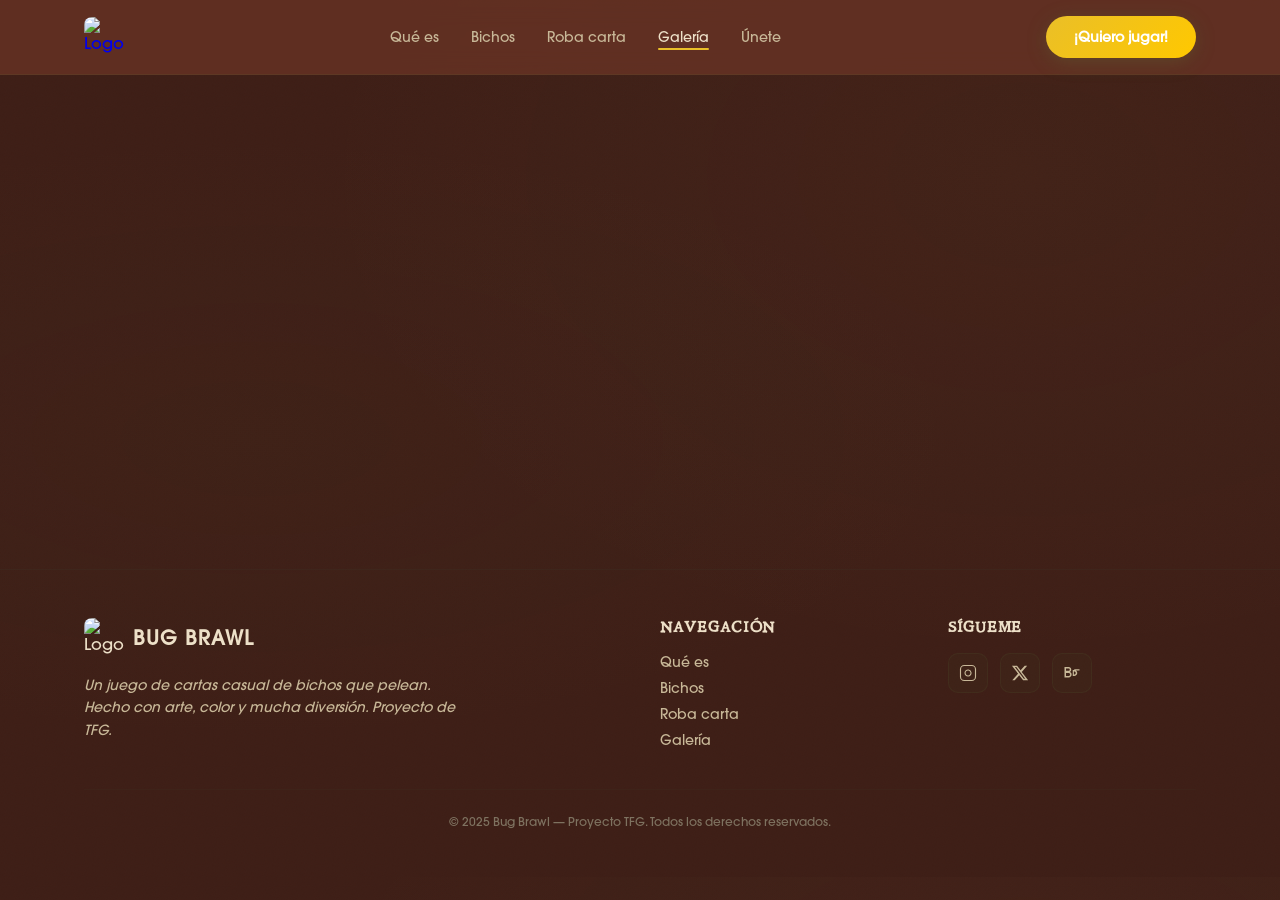
==== galeria.html @ e09ef507 "firstcomit" ====
<!DOCTYPE html>
<html lang="es">
<head>
    <meta charset="UTF-8">
    <meta name="viewport" content="width=device-width, initial-scale=1.0">
    <title>Bug Brawl — Galería</title>

    <!-- Lucide Icons -->
    <script src="https://unpkg.com/lucide@latest"></script>

    <!-- CSS -->
    <link rel="stylesheet" type="text/css" href="styles.css">
</head>
<body>

    <!-- Hojas flotantes -->
    <div id="floating-leaves" aria-hidden="true"></div>

    <!-- ===================== NAVBAR ===================== -->
    <nav id="navbar" class="scrolled">
        <div class="nav-container">
            <a href="index.html#hero" class="logo-link">
                <img src="imagenes/logo2.png" class="logo-img" alt="Logo Bug Brawl">
            </a>
            <div class="nav-links">
                <a href="index.html#about" class="nav-link">Qué es</a>
                <a href="index.html#characters" class="nav-link">Bichos</a>
                <a href="index.html#draw" class="nav-link">Roba carta</a>
                <a href="galeria.html" class="nav-link active">Galería</a>
                <a href="index.html#cta" class="nav-link">Únete</a>
            </div>
            <a href="index.html#cta" class="btn-primary nav-cta">¡Quiero jugar!</a>
            <button id="menu-toggle" class="menu-toggle" aria-label="Abrir menú">
                <i data-lucide="menu" class="icon"></i>
            </button>
        </div>
    </nav>

    <!-- Menú mobile -->
    <div id="mobile-menu" class="mobile-menu">
        <button id="menu-close" class="menu-close" aria-label="Cerrar menú">
            <i data-lucide="x" class="icon-lg"></i>
        </button>
        <div class="mobile-menu-links">
            <a href="index.html#about" class="mobile-link">Qué es</a>
            <a href="index.html#characters" class="mobile-link">Bichos</a>
            <a href="index.html#draw" class="mobile-link">Roba carta</a>
            <a href="galeria.html" class="mobile-link">Galería</a>
            <a href="index.html#cta" class="mobile-link">Únete</a>
            <a href="index.html#cta" class="btn-primary mobile-cta">¡Quiero jugar!</a>
        </div>
    </div>

    <!-- ===================== GALERÍA ===================== -->
    <section id="gallery" class="section pt-32">
        <div class="container">
            <div class="section-header animate-on-scroll">
                <span class="badge">Galería</span>
                <h2 class="section-title">
                    El <span class="text-gold">Arte</span> lo es todo
                </h2>
                <div class="section-divider section-divider-center"></div>
                <p class="section-subtitle">
                    Cada ilustración está creada con mimo para transmitir la personalidad de cada bicho.
                </p>
            </div>
            <div class="gallery-grid animate-on-scroll">
                <div class="gallery-item">
                    <img src="imagenes/arte_hormiga.png" alt="Hormiga Bug Brawl">
                </div>
                <div class="gallery-item">
                    <img src="imagenes/arte_mariposa.png" alt="Mariposa Bug Brawl">
                </div>
                <div class="gallery-item">
                    <img src="imagenes/arte_escarabajo.png" alt="Escarabajo Bug Brawl">
                </div>
            </div>
        </div>
    </section>

    <!-- ===================== FOOTER ===================== -->
    <footer class="footer">
        <div class="container">
            <div class="footer-grid">
                <div class="footer-col-2">
                    <div class="logo-footer">
                        <img src="imagenes/logo2.png" class="logo-img" alt="Logo Bug Brawl">
                        <span class="footer-logo-text">Bug Brawl</span>
                    </div>
                    <p class="footer-desc">
                        Un juego de cartas casual de bichos que pelean. Hecho con arte, color y mucha diversión. Proyecto de TFG.
                    </p>
                </div>
                <div>
                    <h4 class="footer-title">Navegación</h4>
                    <ul class="footer-list">
                        <li><a href="index.html#about" class="footer-link">Qué es</a></li>
                        <li><a href="index.html#characters" class="footer-link">Bichos</a></li>
                        <li><a href="index.html#draw" class="footer-link">Roba carta</a></li>
                        <li><a href="galeria.html" class="footer-link">Galería</a></li>
                    </ul>
                </div>
                <div>
                    <h4 class="footer-title">Sígueme</h4>
                    <div class="social-icons">
                        <a href="#" class="social-icon" aria-label="Instagram">
                            <svg xmlns="http://www.w3.org/2000/svg" width="18" height="18" viewBox="0 0 24 24" fill="none" stroke="currentColor" stroke-width="1.5"><rect width="20" height="20" x="2" y="2" rx="5" ry="5"/><path d="M16 11.37A4 4 0 1 1 12.63 8 4 4 0 0 1 16 11.37z"/><line x1="17.5" x2="17.51" y1="6.5" y2="6.5"/></svg>
                        </a>
                        <a href="#" class="social-icon" aria-label="Twitter/X">
                            <svg xmlns="http://www.w3.org/2000/svg" width="18" height="18" viewBox="0 0 24 24" fill="currentColor"><path d="M18.244 2.25h3.308l-7.227 8.26 8.502 11.24H16.17l-5.214-6.817L4.99 21.75H1.68l7.73-8.835L1.254 2.25H8.08l4.713 6.231zm-1.161 17.52h1.833L7.084 4.126H5.117z"/></svg>
                        </a>
                        <a href="#" class="social-icon" aria-label="Behance">
                            <svg xmlns="http://www.w3.org/2000/svg" width="18" height="18" viewBox="0 0 24 24" fill="currentColor"><path d="M7.5 11c1.93 0 3.5-1.57 3.5-3.5S9.43 4 7.5 4H2v14h5.5c2.21 0 4-1.79 4-4s-1.79-4-4-4zm0-5c.83 0 1.5.67 1.5 1.5S8.33 9 7.5 9H4V6h3.5zm0 10H4v-4h3.5c1.1 0 2 .9 2 2s-.9 2-2 2zM22 8.5h-7V7h7v1.5zM19 12c0 2.21-1.79 4-4 4h-2v-8h2c2.21 0 4 1.79 4 4zm-2 0c0-1.1-.9-2-2-2h-.5v4h.5c1.1 0 2-.9 2-2z"/></svg>
                        </a>
                    </div>
                </div>
            </div>
            <div class="footer-bottom">
                <p class="footer-copyright">&copy; 2025 Bug Brawl — Proyecto TFG. Todos los derechos reservados.</p>
            </div>
        </div>
    </footer>

    <script src="script.js"></script>
</body>
</html>
---- styles.css ----
/* ==========================================
   BUG BRAWL — ESTILOS BOSQUE
   ========================================== */

/* Fuentes Locales */
@font-face {
    font-family: 'Leander';
    src: url('fuentes/Leander.ttf') format('truetype');
    font-weight: normal;
    font-style: normal;
}

@font-face {
    font-family: 'ITC Avant Garde';
    src: url('fuentes/ITC\ Avant\ Garde\ Gothic\ Medium.otf') format('opentype');
    font-weight: normal;
    font-style: normal;
}

:root {
    --bg-primary: #3d1d15; /* Actualizado */
    --bg-bark: #231D15;
    --bg-wood: #2E2519;
    --bg-wood-light: #3D3225;
    --moss: #eabf28;
    --moss-light: #ffc800;
    --gold: #eabf28;
    --gold-light: #DABB73;
    --gold-dark: #9E8040;
    --red-warm: #C45545;
    --yellow: #D4A832;
    --cream: #EDE0C8;
    --cream-dark: #C8B898;
    --muted: #7E7260;
    --soil: #6B5B45;
}

/* ---------- Base ---------- */
* {
    box-sizing: border-box;
    margin: 0;
    padding: 0;
}

body {
    background-color: var(--bg-primary);
    background-image:
        radial-gradient(ellipse at 20% 50%, rgba(90, 124, 58, 0.03) 0%, transparent 50%),
        radial-gradient(ellipse at 80% 20%, rgba(196, 163, 90, 0.03) 0%, transparent 50%),
        url("data:image/svg+xml,%3Csvg width='60' height='60' viewBox='0 0 60 60' xmlns='http://www.w3.org/2000/svg'%3E%3Cfilter id='n'%3E%3CfeTurbulence type='fractalNoise' baseFrequency='0.9' numOctaves='4' stitchTiles='stitch'/%3E%3C/filter%3E%3Crect width='100%25' height='100%25' filter='url(%23n)' opacity='0.015'/%3E%3C/svg%3E");
    font-family: 'ITC Avant Garde', sans-serif; /* Texto general */
    color: var(--cream);
    overflow-x: hidden;
}

h1, h2, h3, h4, .section-title, .hero-title, .feature-title, .character-name {
    font-family: 'Leander', serif; /* Titulos */
}

::selection {
    background: var(--moss);
    color: var(--cream);
}

::-webkit-scrollbar { width: 8px; }
::-webkit-scrollbar-track { background: var(--bg-primary); }
::-webkit-scrollbar-thumb { background: var(--bg-wood-light); border-radius: 4px; }
::-webkit-scrollbar-thumb:hover { background: var(--soil); }

/* ---------- Layout Utilities ---------- */
.container {
    max-width: 72rem;
    margin: 0 auto;
    padding: 0 1.25rem;
    width: 100%;
}
.section {
    padding: 6rem 0;
    position: relative;
}
.section-hero {
    position: relative;
    min-height: 100vh;
    display: flex;
    align-items: center;
    padding-top: 5rem;
    padding-bottom: 4rem;
}
.relative-z-10 { position: relative; z-index: 10; }
.text-center { text-align: center; }
.mb-2 { margin-bottom: 0.5rem; }
.mb-8 { margin-bottom: 2rem; }
.pt-32 { padding-top: 8rem; }

/* ---------- Navegación ---------- */
#navbar {
    position: fixed;
    top: 0;
    left: 0;
    width: 100%;
    z-index: 50;
    transition: all 0.5s;
}
#navbar.scrolled {
    background: rgba(101, 49, 36, 0.88); /* Adaptado al nuevo fondo */
    backdrop-filter: blur(12px);
    -webkit-backdrop-filter: blur(12px);
    border-bottom: 1px solid rgba(90, 124, 58, 0.12);
}
.nav-container {
    max-width: 72rem;
    margin: 0 auto;
    padding: 1rem 1.25rem;
    display: flex;
    align-items: center;
    justify-content: space-between;
}
.logo-link { display: flex; align-items: center; gap: 0.5rem; text-decoration: none; }
.logo-img { width: 2.55rem; height: 2.5rem; border-radius: 8px; object-fit: contain; }

.nav-links { display: none; align-items: center; gap: 2rem; }
@media (min-width: 768px) { .nav-links { display: flex; } }

.nav-link {
    font-size: 14px;
    font-weight: 500;
    color: var(--cream-dark);
    transition: color 0.3s;
    position: relative;
    text-decoration: none;
}
.nav-link::after {
    content: '';
    position: absolute;
    bottom: -4px;
    left: 50%;
    width: 0;
    height: 2px;
    background: var(--moss);
    border-radius: 1px;
    transition: width 0.3s, left 0.3s;
}
.nav-link:hover, .nav-link.active { color: var(--cream); }
.nav-link:hover::after, .nav-link.active::after { width: 100%; left: 0; }

.nav-cta { display: none; font-size: 14px; }
@media (min-width: 768px) { .nav-cta { display: inline-flex; } }

.menu-toggle { display: block; padding: 0.5rem; background: none; border: none; color: var(--cream); cursor: pointer; }
@media (min-width: 768px) { .menu-toggle { display: none; } }

.mobile-menu {
    position: fixed;
    inset: 0;
    z-index: 60;
    background: rgba(101, 49, 36, 0.97);
    backdrop-filter: blur(16px);
    display: flex;
    opacity: 0;
    pointer-events: none;
    transition: opacity 0.4s ease;
}
.mobile-menu.open { opacity: 1; pointer-events: all; }
.menu-close { position: absolute; top: 1.25rem; right: 1.25rem; background: none; border: none; color: var(--cream); padding: 0.5rem; cursor: pointer; }
.mobile-menu-links { display: flex; flex-direction: column; align-items: center; justify-content: center; height: 100%; gap: 2rem; width: 100%; }
.mobile-link {
    font-family: 'ITC Avant Garde', sans-serif;
    font-size: 26px;
    font-weight: 700;
    color: var(--cream);
    text-transform: uppercase;
    letter-spacing: 3px;
    transition: color 0.3s, transform 0.3s;
    text-decoration: none;
}
.mobile-link:hover { color: var(--moss-light); transform: scale(1.05); }

/* ---------- Botones ---------- */
.btn-primary {
    display: inline-flex;
    align-items: center;
    gap: 8px;
    padding: 12px 28px;
    background: linear-gradient(135deg, var(--moss), var(--moss-light));
    color: #fff;
    font-weight: 600;
    font-size: 14px;
    border-radius: 50px;
    transition: all 0.3s;
    box-shadow: 0 4px 20px rgba(90, 124, 58, 0.3);
    text-decoration: none;
    border: none;
    cursor: pointer;
}
.btn-primary:hover {
    transform: translateY(-2px);
    box-shadow: 0 8px 28px rgba(90, 124, 58, 0.45);
}

.btn-secondary {
    display: inline-flex;
    align-items: center;
    gap: 8px;
    padding: 12px 28px;
    background: transparent;
    color: var(--cream);
    font-weight: 500;
    font-size: 14px;
    border-radius: 50px;
    border: 1px solid rgba(196, 163, 90, 0.3);
    transition: all 0.3s;
    text-decoration: none;
    cursor: pointer;
}
.btn-secondary:hover {
    border-color: var(--gold);
    background: rgba(196, 163, 90, 0.06);
    transform: translateY(-2px);
}

/* ---------- Icons ---------- */
.icon { width: 1.25rem; height: 1.25rem; }
.icon-lg { width: 1.75rem; height: 1.75rem; }

/* ---------- Badge ---------- */
.badge {
    display: inline-flex;
    align-items: center;
    gap: 6px;
    padding: 6px 16px;
    background: rgba(90, 124, 58, 0.08);
    border: 1px solid rgba(90, 124, 58, 0.2);
    border-radius: 50px;
    font-size: 12px;
    font-weight: 500;
    color: var(--moss-light);
    text-transform: uppercase;
    letter-spacing: 0.08em;
    margin-bottom: 1rem;
}

/* ---------- Section divider ---------- */
.section-divider {
    width: 50px;
    height: 2px;
    background: linear-gradient(90deg, transparent, var(--gold), transparent);
}
.section-divider-center { margin: 0 auto 1.5rem auto; }

.leaf-divider {
    display: flex;
    justify-content: center;
    padding: 12px 0;
}
.leaf-svg { width: 10rem; height: 1.25rem; }
.moss-leaf { color: var(--moss); opacity: 0.25; }
.gold-leaf { color: var(--gold); opacity: 0.20; }

/* ---------- Hero ---------- */
.hero-badge { margin-bottom: 1.5rem; }
.hero-title { margin-bottom: 0.5rem; }
.hero-title-bug {
    font-weight: 900;
    font-size: clamp(72px, 12vw, 140px);
    line-height: 0.85;
    color: var(--cream);
    display: block;
    letter-spacing: 6px;
    text-transform: uppercase;
    text-shadow: 2px 4px 12px rgba(0, 0, 0, 0.4);
}
.hero-title-brawl {
    font-weight: 800;
    font-size: clamp(56px, 10vw, 120px);
    line-height: 0.9;
    color: var(--gold);
    display: block;
    letter-spacing: 2px;
    text-transform: uppercase;
    text-shadow: 0 0 40px rgba(196, 163, 90, 0.15);
}

.hero-grid {
    display: grid;
    grid-template-columns: 1fr;
    gap: 3rem;
    align-items: center;
}
@media (min-width: 768px) { .hero-grid { grid-template-columns: repeat(2, 1fr); } }

.hero-text {
    color: var(--cream-dark);
    font-size: 1.125rem;
    line-height: 1.625;
    margin-bottom: 2.5rem;
    max-width: 32rem;
    font-style: italic;
}
@media (min-width: 768px) { .hero-text { font-size: 1.25rem; } }

.btn-group { display: flex; flex-wrap: wrap; gap: 1rem; }
.hero-image-col { display: flex; justify-content: center; }

.hero-glow {
    position: absolute;
    border-radius: 50%;
    pointer-events: none;
    filter: blur(120px);
}
.hero-glow-moss { width: 500px; height: 500px; background: rgba(90, 124, 58, 0.05); top: 15%; left: 25%; }
.hero-glow-gold { width: 400px; height: 400px; background: rgba(196, 163, 90, 0.04); top: 35%; right: 5%; }

.hero-image-wrapper { position: relative; display: inline-block; }
.hero-frame { position: absolute; inset: -8px; pointer-events: none; }
.frame-svg { position: absolute; width: 2rem; height: 2rem; color: var(--moss); opacity: 0.3; }
.top-left { top: 0; left: 0; }
.bottom-right { bottom: 0; right: 0; }

.scroll-indicator {
    position: absolute;
    bottom: 2rem;
    left: 50%;
    transform: translateX(-50%);
    display: flex;
    flex-direction: column;
    align-items: center;
    gap: 0.5rem;
    opacity: 0.4;
    animation: bounce 2s infinite;
}
.scroll-text { font-size: 0.75rem; color: var(--muted); letter-spacing: 0.1em; text-transform: uppercase; }
.scroll-icon { color: var(--muted); }
@keyframes bounce {
    0%, 100% { transform: translateX(-50%) translateY(0); }
    50% { transform: translateX(-50%) translateY(-10px); }
}

/* ---------- Section Header ---------- */
.section-header { text-align: center; margin-bottom: 4rem; }
.section-title {
    font-size: 1.875rem;
    font-weight: 700;
    margin-bottom: 1.5rem;
}
@media (min-width: 768px) { .section-title { font-size: 3rem; } }
.section-subtitle {
    color: var(--cream-dark);
    font-size: 1.125rem;
    max-width: 42rem;
    margin: 0 auto;
    line-height: 1.625;
    font-style: italic;
}
.text-gold { color: var(--gold); }
.text-red-warm { color: var(--red-warm); }
.text-moss-light { color: var(--moss-light); }

/* ---------- Grids ---------- */
.grid-3 { display: grid; grid-template-columns: 1fr; gap: 1.5rem; }
@media (min-width: 768px) { .grid-3 { grid-template-columns: repeat(3, 1fr); } }

/* ---------- Feature cards ---------- */
.feature-card {
    background: rgba(35, 29, 21, 0.6);
    border: 1px solid rgba(90, 124, 58, 0.1);
    border-radius: 16px;
    padding: 32px 28px;
    transition: all 0.4s;
    position: relative;
    overflow: hidden;
}
.feature-card:hover {
    border-color: rgba(90, 124, 58, 0.3);
    transform: translateY(-4px);
    box-shadow: 0 12px 40px rgba(0, 0, 0, 0.3), 0 0 0 1px rgba(90, 124, 58, 0.1);
}
.feature-icon {
    width: 48px; height: 48px;
    border-radius: 12px;
    display: flex; align-items: center; justify-content: center;
    margin-bottom: 20px;
}
.bg-red-light { background: rgba(181, 69, 58, 0.1); }
.bg-gold-light { background: rgba(196, 163, 90, 0.1); }
.bg-moss-light { background: rgba(90, 124, 58, 0.1); }
.text-red-warm { color: var(--red-warm); }
.text-gold { color: var(--gold); }
.text-moss-light-icon { color: var(--moss-light); }

.feature-title { font-size: 1.25rem; font-weight: 600; margin-bottom: 0.75rem; }
.feature-text { color: var(--cream-dark); font-size: 0.875rem; line-height: 1.625; }

/* ---------- Character cards ---------- */
.character-card {
    background: rgba(35, 29, 21, 0.6);
    border: 1px solid rgba(90, 124, 58, 0.1);
    border-radius: 16px;
    overflow: hidden;
    transition: all 0.4s;
}
.character-card:hover {
    border-color: rgba(196, 163, 90, 0.3);
    transform: translateY(-6px);
    box-shadow: 0 16px 48px rgba(0, 0, 0, 0.4), 0 0 0 1px rgba(196, 163, 90, 0.1);
}
.character-card-info { padding: 24px; }
.character-name { font-size: 1.25rem; font-weight: 700; margin-bottom: 0.25rem; text-transform: uppercase; letter-spacing: 0.05em; }
.character-desc { color: var(--cream-dark); font-size: 0.875rem; margin-bottom: 1rem; font-style: italic; }

/* ---------- Section backgrounds ---------- */
.section-bg-moss {
    position: absolute; inset: 0;
    background: linear-gradient(180deg, transparent 0%, rgba(90, 124, 58, 0.04) 30%, rgba(90, 124, 58, 0.06) 70%, transparent 100%);
    pointer-events: none;
}
.section-bg-wood {
    position: absolute; inset: 0;
    background: linear-gradient(180deg, transparent 0%, rgba(46, 37, 25, 0.6) 50%, transparent 100%);
    pointer-events: none;
}

/* ---------- Gallery ---------- */
.gallery-grid {
    display: grid;
    grid-template-columns: 1fr;
    gap: 1.5rem;
}
@media (min-width: 768px) { .gallery-grid { grid-template-columns: repeat(2, 1fr); } }

.gallery-item {
    width: 100%;
    border-radius: 16px;
    overflow: hidden;
}
.gallery-item img {
    width: 100%;
    height: 100%;
    object-fit: cover;
    display: block;
    transition: transform 0.4s;
}
.gallery-item:hover img { transform: scale(1.03); }

/* ---------- Draw card ---------- */
.draw-card-container { display: flex; flex-direction: column; align-items: center; }
.draw-card {
    width: 280px; height: 400px;
    perspective: 1000px;
    cursor: pointer;
}
.draw-card-inner {
    position: relative; width: 100%; height: 100%;
    transition: transform 0.8s cubic-bezier(0.4, 0, 0.2, 1);
    transform-style: preserve-3d;
}
.draw-card.flipped .draw-card-inner { transform: rotateY(180deg); }
.draw-card-front, .draw-card-back {
    position: absolute; inset: 0;
    backface-visibility: hidden;
    -webkit-backface-visibility: hidden;
    border-radius: 16px; overflow: hidden;
}
.draw-card-front {
    background: var(--bg-bark);
    border: 2px solid rgba(196, 163, 90, 0.25);
}
.draw-card-back {
    background: var(--bg-bark);
    border: 2px solid rgba(196, 163, 90, 0.25);
    transform: rotateY(180deg);
}

.draw-card-back-design {
    width: 100%; height: 100%;
    display: flex; flex-direction: column;
    align-items: center; justify-content: center;
    gap: 6px; position: relative;
    background: radial-gradient(circle at 50% 50%, rgba(196, 163, 90, 0.05) 0%, transparent 70%), var(--bg-bark);
}
.back-bg-svg { position: absolute; inset: 0; width: 100%; height: 100%; opacity: 0.06; color: var(--gold); }
.back-text-top { font-weight: 700; color: var(--gold); font-size: 1.5rem; letter-spacing: 0.2em; text-transform: uppercase; position: relative; z-index: 10; }
.back-text-bottom { font-weight: 800; color: var(--gold-light); font-size: 1.875rem; letter-spacing: 0.15em; text-transform: uppercase; position: relative; z-index: 10; }
.draw-card-back-border {
    position: absolute; inset: 10px;
    border: 1px solid rgba(196, 163, 90, 0.12);
    border-radius: 10px; pointer-events: none;
}
.draw-card-back-icon { margin: 6px 0; position: relative; z-index: 10; }
.icon-gold-opacity { color: rgba(196, 163, 90, 0.3); }

/* Imagen de la carta (reverso) */
.draw-card-image {
    width: 100%;
    height: 100%;
    object-fit: cover;
}

.draw-card:not(.flipped):hover { filter: drop-shadow(0 0 16px rgba(90, 124, 58, 0.15)); }
.draw-btn { margin-top: 2.5rem; font-size: 1rem; }
.draw-hint { color: var(--cream-dark); font-size: 0.875rem; margin-top: 0.75rem; opacity: 0; transition: opacity 0.5s; font-style: italic; }

/* ---------- Stats ---------- */
.stats-grid {
    display: grid;
    grid-template-columns: repeat(2, 1fr);
    gap: 2rem;
    text-align: center;
}
@media (min-width: 768px) { .stats-grid { grid-template-columns: repeat(4, 1fr); } }
.stat-number { font-size: 3rem; font-weight: 700; line-height: 1; display: inline-block; }
.stat-plus { font-size: 1.5rem; font-weight: 700; }
.stat-label { color: var(--cream-dark); font-size: 0.875rem; margin-top: 0.5rem; font-style: italic; }
.stat-infinity { color: var(--cream); font-size: 3rem; font-weight: 700; display: block; }
@media (max-width: 767px) { .stat-number, .stat-infinity { font-size: 2.25rem; } }

/* ---------- CTA ---------- */
.cta-glow {
    position: absolute;
    width: 500px; height: 300px;
    background: radial-gradient(ellipse, rgba(90, 124, 58, 0.05) 0%, transparent 70%);
    top: 50%; left: 50%;
    transform: translate(-50%, -50%);
    pointer-events: none;
}
.cta-content { max-width: 48rem; margin: 0 auto; padding: 0 1.25rem; text-align: center; }
.cta-text { color: var(--cream-dark); font-size: 1.125rem; margin-bottom: 2.5rem; max-width: 36rem; margin-left: auto; margin-right: auto; font-style: italic; }

.email-form {
    display: flex;
    flex-direction: column;
    gap: 0.75rem;
    max-width: 28rem;
    margin: 0 auto 1.5rem auto;
}
@media (min-width: 640px) { .email-form { flex-direction: row; } }

.email-input {
    padding: 12px 20px;
    background: var(--bg-bark);
    border: 1px solid rgba(196, 163, 90, 0.2);
    border-radius: 50px;
    color: var(--cream);
    font-size: 14px;
    outline: none;
    transition: border-color 0.3s, box-shadow 0.3s;
    font-family: 'ITC Avant Garde', sans-serif;
    flex: 1;
}
.email-input::placeholder { color: var(--muted); }
.email-input:focus { border-color: var(--moss); box-shadow: 0 0 0 3px rgba(90, 124, 58, 0.1); }
.email-btn { white-space: nowrap; }
.email-success { color: var(--moss-light); font-size: 0.875rem; opacity: 0; transition: opacity 0.5s; font-style: italic; }

/* ---------- Footer ---------- */
.footer { padding: 3rem 0; border-top: 1px solid rgba(61, 50, 37, 0.3); }
.footer-grid {
    display: grid;
    grid-template-columns: 1fr;
    gap: 2.5rem;
    margin-bottom: 2.5rem;
}
@media (min-width: 768px) { .footer-grid { grid-template-columns: repeat(4, 1fr); } }
.footer-col-2 { grid-column: span 1; }
@media (min-width: 768px) { .footer-col-2 { grid-column: span 2; } }

.logo-footer { display: flex; align-items: center; gap: 0.5rem; margin-bottom: 1rem; }
.footer-logo-text { font-weight: 800; font-size: 1.25rem; color: var(--cream); letter-spacing: 0.05em; text-transform: uppercase; }
.footer-desc { color: var(--cream-dark); font-size: 0.875rem; line-height: 1.625; max-width: 24rem; font-style: italic; }

.footer-title { font-weight: 600; color: var(--cream); margin-bottom: 1rem; font-size: 0.875rem; text-transform: uppercase; letter-spacing: 0.05em; }
.footer-list { list-style: none; display: flex; flex-direction: column; gap: 0.5rem; font-size: 0.875rem; }
.footer-link { color: var(--cream-dark); text-decoration: none; transition: color 0.3s; font-size: 0.875rem; }
.footer-link:hover { color: var(--moss-light); }

.social-icons { display: flex; gap: 0.75rem; }
.social-icon {
    width: 40px; height: 40px;
    display: flex; align-items: center; justify-content: center;
    border-radius: 10px;
    background: rgba(90, 124, 58, 0.05);
    border: 1px solid rgba(90, 124, 58, 0.1);
    color: var(--cream-dark);
    transition: all 0.3s;
    text-decoration: none;
}
.social-icon:hover {
    color: var(--moss-light);
    border-color: rgba(90, 124, 58, 0.3);
    background: rgba(90, 124, 58, 0.1);
    transform: translateY(-2px);
}

.footer-bottom { border-top: 1px solid rgba(61, 50, 37, 0.2); padding-top: 1.5rem; text-align: center; }
.footer-copyright { color: var(--muted); font-size: 0.75rem; }

/* ---------- Scroll animations ---------- */
.animate-on-scroll {
    opacity: 0;
    transform: translateY(24px);
    transition: opacity 0.8s ease-out, transform 0.8s ease-out;
}
.animate-on-scroll.visible { opacity: 1; transform: translateY(0); }
.animate-on-scroll.delay-100 { transition-delay: 0.1s; }
.animate-on-scroll.delay-200 { transition-delay: 0.2s; }
.animate-on-scroll.delay-300 { transition-delay: 0.3s; }

/* ---------- Floating leaves ---------- */
#floating-leaves {
    position: fixed;
    inset: 0;
    pointer-events: none;
    z-index: 40;
    overflow: hidden;
}
.floating-leaf {
    position: absolute;
    pointer-events: none;
    opacity: 0;
    animation: leafFall linear infinite;
}
@keyframes leafFall {
    0% { opacity: 0; transform: translateY(-20px) rotate(0deg) translateX(0); }
    10% { opacity: 0.35; }
    90% { opacity: 0.15; }
    100% { opacity: 0; transform: translateY(100vh) rotate(360deg) translateX(80px); }
}
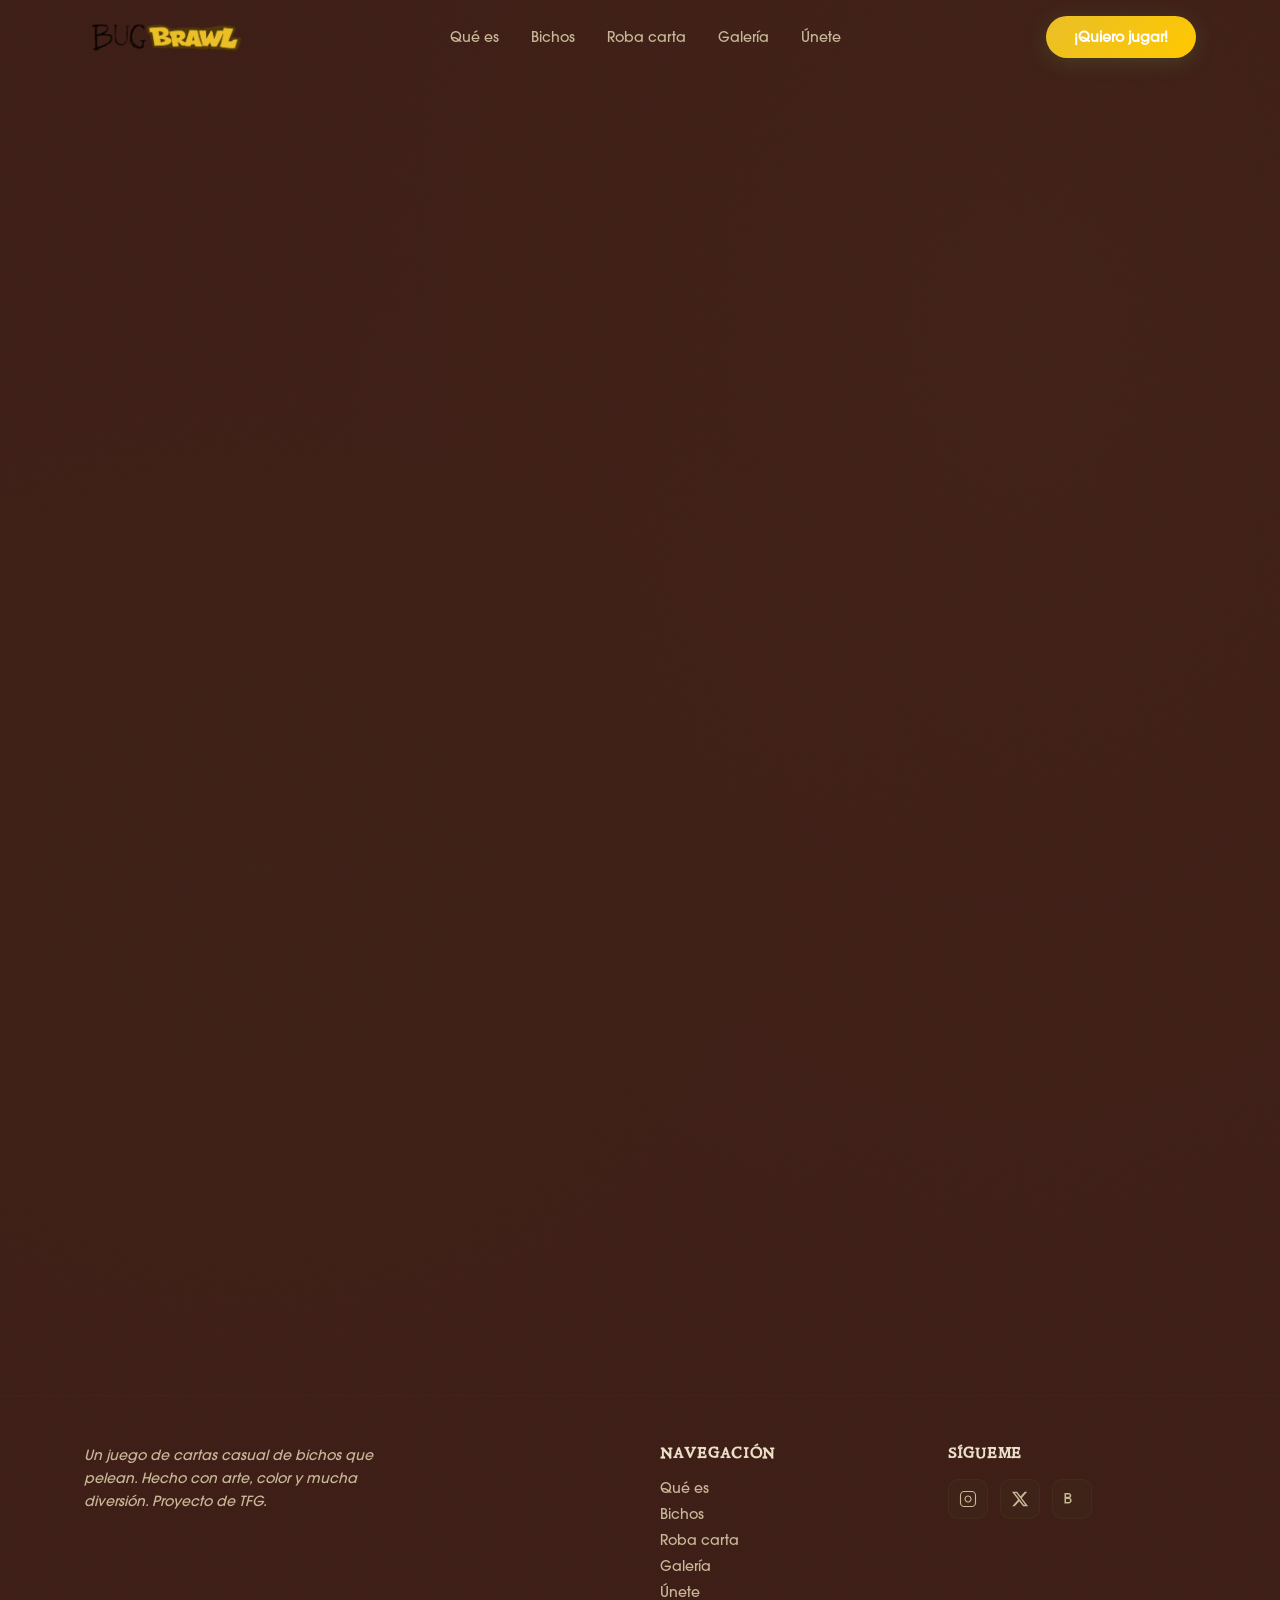
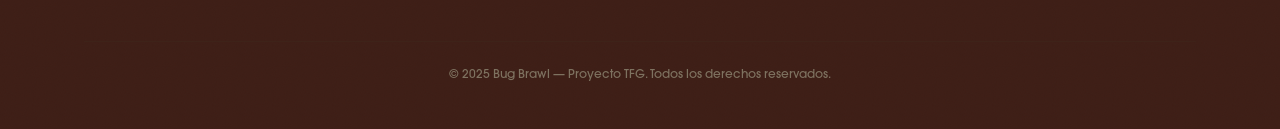
==== commit 1525a330: "cambios" ====
--- a/galeria.html
+++ b/galeria.html
@@ -1,126 +1,242 @@
 <!DOCTYPE html>
 <html lang="es">
-<head>
-    <meta charset="UTF-8">
-    <meta name="viewport" content="width=device-width, initial-scale=1.0">
-    <title>Bug Brawl — Galería</title>
-
-    <!-- Lucide Icons -->
+  <head>
+    <meta charset="UTF-8" />
+    <meta name="viewport" content="width=device-width, initial-scale=1.0" />
+    <title>Bug Brawl — El juego de cartas de bichos</title>
+    <meta
+      name="description"
+      content="Bug Brawl: un juego de cartas casual de bichos que pelean. Descubre un mundo natural lleno de color y diversión."
+    />
+
     <script src="https://unpkg.com/lucide@latest"></script>
 
-    <!-- CSS -->
-    <link rel="stylesheet" type="text/css" href="styles.css">
-</head>
-<body>
-
-    <!-- Hojas flotantes -->
+    <link rel="stylesheet" type="text/css" href="styles.css" />
+    <link
+      rel="icon"
+      type="image/png"
+      href="imagenes/logos_etc/IMG_0179 - copia.png"
+    />
+  </head>
+  <body>
     <div id="floating-leaves" aria-hidden="true"></div>
 
-    <!-- ===================== NAVBAR ===================== -->
-    <nav id="navbar" class="scrolled">
-        <div class="nav-container">
-            <a href="index.html#hero" class="logo-link">
-                <img src="imagenes/logo2.png" class="logo-img" alt="Logo Bug Brawl">
-            </a>
-            <div class="nav-links">
-                <a href="index.html#about" class="nav-link">Qué es</a>
-                <a href="index.html#characters" class="nav-link">Bichos</a>
-                <a href="index.html#draw" class="nav-link">Roba carta</a>
-                <a href="galeria.html" class="nav-link active">Galería</a>
-                <a href="index.html#cta" class="nav-link">Únete</a>
+    <nav id="navbar">
+      <div class="nav-container">
+        <a href="index.html#hero" class="logo-link">
+          <img
+            src="imagenes/logos_etc/Logo horizontal.png"
+            class="logo-img"
+            alt="Logo Bug Brawl"
+          />
+        </a>
+        <div class="nav-links">
+          <a href="index.html#about" class="nav-link">Qué es</a>
+          <a href="index.html#characters" class="nav-link">Bichos</a>
+          <a href="index.html#draw" class="nav-link">Roba carta</a>
+          <a href="galeria.html" class="nav-link">Galería</a>
+          <a href="index.html#cta" class="nav-link">Únete</a>
+        </div>
+        <a href="#cta" class="btn-primary nav-cta">¡Quiero jugar!</a>
+        <button id="menu-toggle" class="menu-toggle" aria-label="Abrir menú">
+          <i data-lucide="menu" class="icon"></i>
+        </button>
+      </div>
+    </nav>
+
+    <div id="mobile-menu" class="mobile-menu">
+      <button id="menu-close" class="menu-close" aria-label="Cerrar menú">
+        <i data-lucide="x" class="icon-lg"></i>
+      </button>
+      <div class="mobile-menu-links">
+        <a href="index.html#about" class="mobile-link">Qué es</a>
+        <a href="index.html#characters" class="mobile-link">Bichos</a>
+        <a href="index.html#draw" class="mobile-link">Roba carta</a>
+        <a href="galeria.html" class="mobile-link">Galería</a>
+        <a href="index.html#cta" class="mobile-link">Únete</a>
+        <a href="index.html#cta" class="btn-primary mobile-cta"
+          >¡Quiero jugar!</a
+        >
+      </div>
+    </div>
+
+    <section id="gallery" class="section pt-32">
+      <div class="container">
+        <div class="section-header animate-on-scroll">
+          <span class="badge">Galería</span>
+          <h2 class="section-title">
+            El <span class="text-gold">Arte</span> lo es todo
+          </h2>
+          <div class="section-divider section-divider-center"></div>
+          <p class="section-subtitle">
+            Cada ilustración está creada con mimo para transmitir la
+            personalidad de cada bicho.
+          </p>
+        </div>
+
+        <div class="gallery-grid animate-on-scroll">
+          <div class="gallery-item">
+            <img src="imagenes/artes/arte1.png" alt="Bicho Bug Brawl 1" />
+          </div>
+
+          <div class="gallery-item">
+            <img src="imagenes/artes/arte2.png" alt="Bicho Bug Brawl 2" />
+          </div>
+
+          <div class="gallery-item">
+            <img src="imagenes/artes/arte3.png" alt="Bicho Bug Brawl 3" />
+          </div>
+
+          <div class="gallery-item">
+            <img src="imagenes/artes/arte4.png" alt="Bicho Bug Brawl 4" />
+          </div>
+
+          <div class="gallery-item">
+            <img src="imagenes/artes/arte5.png" alt="Bicho Bug Brawl 5" />
+          </div>
+
+          <div class="gallery-item">
+            <img src="imagenes/artes/arte6.png" alt="Bicho Bug Brawl 6" />
+          </div>
+
+          <div class="gallery-item">
+            <img src="imagenes/artes/arte7.png" alt="Bicho Bug Brawl 7" />
+          </div>
+
+          <div class="gallery-item">
+            <img src="imagenes/artes/arte8.png" alt="Bicho Bug Brawl 8" />
+          </div>
+
+          <div class="gallery-item">
+            <img src="imagenes/artes/arte9.png" alt="Bicho Bug Brawl 9" />
+          </div>
+
+          <div class="gallery-item">
+            <img src="imagenes/artes/arte10.png" alt="Bicho Bug Brawl 10" />
+          </div>
+
+          <div class="gallery-item">
+            <img src="imagenes/artes/arte11.png" alt="Bicho Bug Brawl 11" />
+          </div>
+
+          <div class="gallery-item">
+            <img src="imagenes/artes/arte12.png" alt="Bicho Bug Brawl 12" />
+          </div>
+
+          <div class="gallery-item">
+            <img src="imagenes/artes/arte13.png" alt="Bicho Bug Brawl 13" />
+          </div>
+
+          <div class="gallery-item">
+            <img src="imagenes/artes/arte14.png" alt="Bicho Bug Brawl 14" />
+          </div>
+
+          <div class="gallery-item">
+            <img src="imagenes/artes/arte15.png" alt="Bicho Bug Brawl 15" />
+          </div>
+        </div>
+      </div>
+    </section>
+
+    <footer class="footer">
+      <div class="container">
+        <div class="footer-grid">
+          <div class="footer-col-2">
+            <p class="footer-desc">
+              Un juego de cartas casual de bichos que pelean. Hecho con arte,
+              color y mucha diversión. Proyecto de TFG.
+            </p>
+          </div>
+
+          <div>
+            <h4 class="footer-title">Navegación</h4>
+            <ul class="footer-list">
+              <li>
+                <a href="index.html#about" class="footer-link">Qué es</a>
+              </li>
+              <li>
+                <a href="index.html#characters" class="footer-link">Bichos</a>
+              </li>
+              <li>
+                <a href="index.html#draw" class="footer-link">Roba carta</a>
+              </li>
+              <li>
+                <a href="galeria.html" class="footer-link">Galería</a>
+              </li>
+              <li>
+                <a href="index.html#cta" class="footer-link">Únete</a>
+              </li>
+            </ul>
+          </div>
+
+          <div>
+            <h4 class="footer-title">Sígueme</h4>
+
+            <div class="social-icons">
+              <a href="#" class="social-icon" aria-label="Instagram">
+                <svg
+                  xmlns="http://www.w3.org/2000/svg"
+                  width="18"
+                  height="18"
+                  viewBox="0 0 24 24"
+                  fill="none"
+                  stroke="currentColor"
+                  stroke-width="1.5"
+                >
+                  <rect width="20" height="20" x="2" y="2" rx="5" ry="5" />
+                  <path d="M16 11.37A4 4 0 1 1 12.63 8 4 4 0 0 1 16 11.37z" />
+                  <line x1="17.5" x2="17.51" y1="6.5" y2="6.5" />
+                </svg>
+              </a>
+
+              <a href="#" class="social-icon" aria-label="Twitter/X">
+                <svg
+                  xmlns="http://www.w3.org/2000/svg"
+                  width="18"
+                  height="18"
+                  viewBox="0 0 24 24"
+                  fill="currentColor"
+                >
+                  <path
+                    d="M18.244 2.25h3.308l-7.227 8.26 8.502 11.24H16.17l-5.214-6.817L4.99 21.75H1.68l7.73-8.835L1.254 2.25H8.08l4.713 6.231zm-1.161 17.52h1.833L7.084 4.126H5.117z"
+                  />
+                </svg>
+              </a>
+
+              <a href="#" class="social-icon" aria-label="Behance">
+                <svg
+                  xmlns="http://www.w3.org/2000/svg"
+                  width="18"
+                  height="18"
+                  viewBox="0 0 24 24"
+                  fill="currentColor"
+                >
+                  <path
+                    d="M7.5 11c1.93 0 3.5-1.57 3.5-3.5S9.43 4 7.5 4H2v14h5.5c2.21 0 4-1.79 4-4s-1.79-4-4-4zm0-5c.83 0 1.5.67 1.5 1.5S8.33 9 7.5 9H4V6h3.5zm0 10H4v-4h3.5c1.1 0 2 .9 2 2s-.9 2-2 2z"
+                  />
+                </svg>
+              </a>
             </div>
-            <a href="index.html#cta" class="btn-primary nav-cta">¡Quiero jugar!</a>
-            <button id="menu-toggle" class="menu-toggle" aria-label="Abrir menú">
-                <i data-lucide="menu" class="icon"></i>
-            </button>
-        </div>
-    </nav>
-
-    <!-- Menú mobile -->
-    <div id="mobile-menu" class="mobile-menu">
-        <button id="menu-close" class="menu-close" aria-label="Cerrar menú">
-            <i data-lucide="x" class="icon-lg"></i>
-        </button>
-        <div class="mobile-menu-links">
-            <a href="index.html#about" class="mobile-link">Qué es</a>
-            <a href="index.html#characters" class="mobile-link">Bichos</a>
-            <a href="index.html#draw" class="mobile-link">Roba carta</a>
-            <a href="galeria.html" class="mobile-link">Galería</a>
-            <a href="index.html#cta" class="mobile-link">Únete</a>
-            <a href="index.html#cta" class="btn-primary mobile-cta">¡Quiero jugar!</a>
-        </div>
-    </div>
-
-    <!-- ===================== GALERÍA ===================== -->
-    <section id="gallery" class="section pt-32">
-        <div class="container">
-            <div class="section-header animate-on-scroll">
-                <span class="badge">Galería</span>
-                <h2 class="section-title">
-                    El <span class="text-gold">Arte</span> lo es todo
-                </h2>
-                <div class="section-divider section-divider-center"></div>
-                <p class="section-subtitle">
-                    Cada ilustración está creada con mimo para transmitir la personalidad de cada bicho.
-                </p>
-            </div>
-            <div class="gallery-grid animate-on-scroll">
-                <div class="gallery-item">
-                    <img src="imagenes/arte_hormiga.png" alt="Hormiga Bug Brawl">
-                </div>
-                <div class="gallery-item">
-                    <img src="imagenes/arte_mariposa.png" alt="Mariposa Bug Brawl">
-                </div>
-                <div class="gallery-item">
-                    <img src="imagenes/arte_escarabajo.png" alt="Escarabajo Bug Brawl">
-                </div>
-            </div>
-        </div>
-    </section>
-
-    <!-- ===================== FOOTER ===================== -->
-    <footer class="footer">
-        <div class="container">
-            <div class="footer-grid">
-                <div class="footer-col-2">
-                    <div class="logo-footer">
-                        <img src="imagenes/logo2.png" class="logo-img" alt="Logo Bug Brawl">
-                        <span class="footer-logo-text">Bug Brawl</span>
-                    </div>
-                    <p class="footer-desc">
-                        Un juego de cartas casual de bichos que pelean. Hecho con arte, color y mucha diversión. Proyecto de TFG.
-                    </p>
-                </div>
-                <div>
-                    <h4 class="footer-title">Navegación</h4>
-                    <ul class="footer-list">
-                        <li><a href="index.html#about" class="footer-link">Qué es</a></li>
-                        <li><a href="index.html#characters" class="footer-link">Bichos</a></li>
-                        <li><a href="index.html#draw" class="footer-link">Roba carta</a></li>
-                        <li><a href="galeria.html" class="footer-link">Galería</a></li>
-                    </ul>
-                </div>
-                <div>
-                    <h4 class="footer-title">Sígueme</h4>
-                    <div class="social-icons">
-                        <a href="#" class="social-icon" aria-label="Instagram">
-                            <svg xmlns="http://www.w3.org/2000/svg" width="18" height="18" viewBox="0 0 24 24" fill="none" stroke="currentColor" stroke-width="1.5"><rect width="20" height="20" x="2" y="2" rx="5" ry="5"/><path d="M16 11.37A4 4 0 1 1 12.63 8 4 4 0 0 1 16 11.37z"/><line x1="17.5" x2="17.51" y1="6.5" y2="6.5"/></svg>
-                        </a>
-                        <a href="#" class="social-icon" aria-label="Twitter/X">
-                            <svg xmlns="http://www.w3.org/2000/svg" width="18" height="18" viewBox="0 0 24 24" fill="currentColor"><path d="M18.244 2.25h3.308l-7.227 8.26 8.502 11.24H16.17l-5.214-6.817L4.99 21.75H1.68l7.73-8.835L1.254 2.25H8.08l4.713 6.231zm-1.161 17.52h1.833L7.084 4.126H5.117z"/></svg>
-                        </a>
-                        <a href="#" class="social-icon" aria-label="Behance">
-                            <svg xmlns="http://www.w3.org/2000/svg" width="18" height="18" viewBox="0 0 24 24" fill="currentColor"><path d="M7.5 11c1.93 0 3.5-1.57 3.5-3.5S9.43 4 7.5 4H2v14h5.5c2.21 0 4-1.79 4-4s-1.79-4-4-4zm0-5c.83 0 1.5.67 1.5 1.5S8.33 9 7.5 9H4V6h3.5zm0 10H4v-4h3.5c1.1 0 2 .9 2 2s-.9 2-2 2zM22 8.5h-7V7h7v1.5zM19 12c0 2.21-1.79 4-4 4h-2v-8h2c2.21 0 4 1.79 4 4zm-2 0c0-1.1-.9-2-2-2h-.5v4h.5c1.1 0 2-.9 2-2z"/></svg>
-                        </a>
-                    </div>
-                </div>
-            </div>
-            <div class="footer-bottom">
-                <p class="footer-copyright">&copy; 2025 Bug Brawl — Proyecto TFG. Todos los derechos reservados.</p>
-            </div>
-        </div>
+          </div>
+        </div>
+
+        <div id="image-modal" class="image-modal">
+          <button class="modal-close" id="modal-close">×</button>
+
+          <button class="modal-arrow modal-prev" id="modal-prev">‹</button>
+
+          <img id="modal-image" src="" alt="Imagen ampliada" />
+
+          <button class="modal-arrow modal-next" id="modal-next">›</button>
+        </div>
+
+        <div class="footer-bottom">
+          <p class="footer-copyright">
+            &copy; 2025 Bug Brawl — Proyecto TFG. Todos los derechos reservados.
+          </p>
+        </div>
+      </div>
     </footer>
-
     <script src="script.js"></script>
-</body>
-</html>+  </body>
+</html>
--- a/styles.css
+++ b/styles.css
@@ -1,626 +1,1246 @@
-/* ==========================================
-   BUG BRAWL — ESTILOS BOSQUE
-   ========================================== */
-
-/* Fuentes Locales */
 @font-face {
-    font-family: 'Leander';
-    src: url('fuentes/Leander.ttf') format('truetype');
-    font-weight: normal;
-    font-style: normal;
+  font-family: "Leander";
+  src: url("fuentes/Leander.ttf") format("truetype");
+  font-weight: normal;
+  font-style: normal;
 }
 
 @font-face {
-    font-family: 'ITC Avant Garde';
-    src: url('fuentes/ITC\ Avant\ Garde\ Gothic\ Medium.otf') format('opentype');
-    font-weight: normal;
-    font-style: normal;
+  font-family: "ITC Avant Garde";
+  src: url("fuentes/ITC\ Avant\ Garde\ Gothic\ Medium.otf") format("opentype");
+  font-weight: normal;
+  font-style: normal;
 }
 
 :root {
-    --bg-primary: #3d1d15; /* Actualizado */
-    --bg-bark: #231D15;
-    --bg-wood: #2E2519;
-    --bg-wood-light: #3D3225;
-    --moss: #eabf28;
-    --moss-light: #ffc800;
-    --gold: #eabf28;
-    --gold-light: #DABB73;
-    --gold-dark: #9E8040;
-    --red-warm: #C45545;
-    --yellow: #D4A832;
-    --cream: #EDE0C8;
-    --cream-dark: #C8B898;
-    --muted: #7E7260;
-    --soil: #6B5B45;
-}
-
-/* ---------- Base ---------- */
+  --bg-primary: #3d1d15;
+  --bg-bark: #231d15;
+  --bg-wood: #2e2519;
+  --bg-wood-light: #3d3225;
+  --moss: #eabf28;
+  --moss-light: #ffc800;
+  --icon-special: #a866db;
+  --gold: #eabf28;
+  --gold-light: #dabb73;
+  --gold-dark: #9e8040;
+  --red-warm: #c45545;
+  --yellow: #d4a832;
+  --cream: #ede0c8;
+  --cream-dark: #c8b898;
+  --muted: #7e7260;
+  --soil: #6b5b45;
+}
+
+/* Base */
 * {
-    box-sizing: border-box;
-    margin: 0;
-    padding: 0;
+  box-sizing: border-box;
+  margin: 0;
+  padding: 0;
 }
 
 body {
-    background-color: var(--bg-primary);
-    background-image:
-        radial-gradient(ellipse at 20% 50%, rgba(90, 124, 58, 0.03) 0%, transparent 50%),
-        radial-gradient(ellipse at 80% 20%, rgba(196, 163, 90, 0.03) 0%, transparent 50%),
-        url("data:image/svg+xml,%3Csvg width='60' height='60' viewBox='0 0 60 60' xmlns='http://www.w3.org/2000/svg'%3E%3Cfilter id='n'%3E%3CfeTurbulence type='fractalNoise' baseFrequency='0.9' numOctaves='4' stitchTiles='stitch'/%3E%3C/filter%3E%3Crect width='100%25' height='100%25' filter='url(%23n)' opacity='0.015'/%3E%3C/svg%3E");
-    font-family: 'ITC Avant Garde', sans-serif; /* Texto general */
-    color: var(--cream);
-    overflow-x: hidden;
-}
-
-h1, h2, h3, h4, .section-title, .hero-title, .feature-title, .character-name {
-    font-family: 'Leander', serif; /* Titulos */
+  background-color: var(--bg-primary);
+  background-image: radial-gradient(
+      ellipse at 20% 50%,
+      rgba(90, 124, 58, 0.03) 0%,
+      transparent 50%
+    ),
+    radial-gradient(
+      ellipse at 80% 20%,
+      rgba(196, 163, 90, 0.03) 0%,
+      transparent 50%
+    ),
+    url("data:image/svg+xml,%3Csvg width='60' height='60' viewBox='0 0 60 60' xmlns='http://www.w3.org/2000/svg'%3E%3Cfilter id='n'%3E%3CfeTurbulence type='fractalNoise' baseFrequency='0.9' numOctaves='4' stitchTiles='stitch'/%3E%3C/filter%3E%3Crect width='100%25' height='100%25' filter='url(%23n)' opacity='0.015'/%3E%3C/svg%3E");
+  font-family: "ITC Avant Garde", sans-serif;
+  color: var(--cream);
+  overflow-x: hidden;
+}
+
+h1,
+h2,
+h3,
+h4,
+.section-title,
+.hero-title,
+.feature-title,
+.character-name {
+  font-family: "Leander", serif;
 }
 
 ::selection {
-    background: var(--moss);
-    color: var(--cream);
-}
-
-::-webkit-scrollbar { width: 8px; }
-::-webkit-scrollbar-track { background: var(--bg-primary); }
-::-webkit-scrollbar-thumb { background: var(--bg-wood-light); border-radius: 4px; }
-::-webkit-scrollbar-thumb:hover { background: var(--soil); }
-
-/* ---------- Layout Utilities ---------- */
+  background: var(--moss);
+  color: var(--cream);
+}
+
+::-webkit-scrollbar {
+  width: 8px;
+}
+::-webkit-scrollbar-track {
+  background: var(--bg-primary);
+}
+::-webkit-scrollbar-thumb {
+  background: var(--bg-wood-light);
+  border-radius: 4px;
+}
+::-webkit-scrollbar-thumb:hover {
+  background: var(--soil);
+}
+
+/*  Layout Utilities  */
 .container {
-    max-width: 72rem;
-    margin: 0 auto;
-    padding: 0 1.25rem;
-    width: 100%;
+  max-width: 72rem;
+  margin: 0 auto;
+  padding: 0 1.25rem;
+  width: 100%;
 }
 .section {
-    padding: 6rem 0;
-    position: relative;
+  padding: 6rem 0;
+  position: relative;
 }
 .section-hero {
-    position: relative;
-    min-height: 100vh;
+  position: relative;
+  min-height: 100vh;
+  display: flex;
+  align-items: center;
+  padding-top: 5rem;
+  padding-bottom: 4rem;
+}
+.relative-z-10 {
+  position: relative;
+  z-index: 10;
+}
+.text-center {
+  text-align: center;
+}
+.mb-2 {
+  margin-bottom: 0.5rem;
+}
+.mb-8 {
+  margin-bottom: 2rem;
+}
+.pt-32 {
+  padding-top: 8rem;
+}
+
+/*  Navegación  */
+#navbar {
+  position: fixed;
+  top: 0;
+  left: 0;
+  width: 100%;
+  z-index: 50;
+  transition: all 0.5s;
+}
+#navbar.scrolled {
+  background: rgba(101, 49, 36, 0.88);
+  backdrop-filter: blur(12px);
+  -webkit-backdrop-filter: blur(12px);
+  border-bottom: 1px solid rgba(90, 124, 58, 0.12);
+}
+.nav-container {
+  max-width: 72rem;
+  margin: 0 auto;
+  padding: 1rem 1.25rem;
+  display: flex;
+  align-items: center;
+  justify-content: space-between;
+}
+.logo-link {
+  display: flex;
+  align-items: center;
+  gap: 0.5rem;
+  text-decoration: none;
+}
+.logo-img {
+  width: 10rem;
+  height: auto;
+  object-fit: contain;
+}
+
+.nav-links {
+  display: none;
+  align-items: center;
+  gap: 2rem;
+}
+@media (min-width: 768px) {
+  .nav-links {
     display: flex;
-    align-items: center;
-    padding-top: 5rem;
-    padding-bottom: 4rem;
-}
-.relative-z-10 { position: relative; z-index: 10; }
-.text-center { text-align: center; }
-.mb-2 { margin-bottom: 0.5rem; }
-.mb-8 { margin-bottom: 2rem; }
-.pt-32 { padding-top: 8rem; }
-
-/* ---------- Navegación ---------- */
-#navbar {
-    position: fixed;
-    top: 0;
-    left: 0;
-    width: 100%;
-    z-index: 50;
-    transition: all 0.5s;
-}
-#navbar.scrolled {
-    background: rgba(101, 49, 36, 0.88); /* Adaptado al nuevo fondo */
-    backdrop-filter: blur(12px);
-    -webkit-backdrop-filter: blur(12px);
-    border-bottom: 1px solid rgba(90, 124, 58, 0.12);
-}
-.nav-container {
-    max-width: 72rem;
-    margin: 0 auto;
-    padding: 1rem 1.25rem;
-    display: flex;
-    align-items: center;
-    justify-content: space-between;
-}
-.logo-link { display: flex; align-items: center; gap: 0.5rem; text-decoration: none; }
-.logo-img { width: 2.55rem; height: 2.5rem; border-radius: 8px; object-fit: contain; }
-
-.nav-links { display: none; align-items: center; gap: 2rem; }
-@media (min-width: 768px) { .nav-links { display: flex; } }
+  }
+}
 
 .nav-link {
-    font-size: 14px;
-    font-weight: 500;
-    color: var(--cream-dark);
-    transition: color 0.3s;
-    position: relative;
-    text-decoration: none;
+  font-size: 14px;
+  font-weight: 500;
+  color: var(--cream-dark);
+  transition: color 0.3s;
+  position: relative;
+  text-decoration: none;
 }
 .nav-link::after {
-    content: '';
-    position: absolute;
-    bottom: -4px;
-    left: 50%;
-    width: 0;
-    height: 2px;
-    background: var(--moss);
-    border-radius: 1px;
-    transition: width 0.3s, left 0.3s;
-}
-.nav-link:hover, .nav-link.active { color: var(--cream); }
-.nav-link:hover::after, .nav-link.active::after { width: 100%; left: 0; }
-
-.nav-cta { display: none; font-size: 14px; }
-@media (min-width: 768px) { .nav-cta { display: inline-flex; } }
-
-.menu-toggle { display: block; padding: 0.5rem; background: none; border: none; color: var(--cream); cursor: pointer; }
-@media (min-width: 768px) { .menu-toggle { display: none; } }
+  content: "";
+  position: absolute;
+  bottom: -4px;
+  left: 50%;
+  width: 0;
+  height: 2px;
+  background: var(--moss);
+  border-radius: 1px;
+  transition: width 0.3s, left 0.3s;
+}
+.nav-link:hover,
+.nav-link.active {
+  color: var(--cream);
+}
+.nav-link:hover::after,
+.nav-link.active::after {
+  width: 100%;
+  left: 0;
+}
+
+.nav-cta {
+  display: none;
+  font-size: 14px;
+}
+@media (min-width: 768px) {
+  .nav-cta {
+    display: inline-flex;
+  }
+}
+
+.menu-toggle {
+  display: block;
+  padding: 0.5rem;
+  background: none;
+  border: none;
+  color: var(--cream);
+  cursor: pointer;
+}
+@media (min-width: 768px) {
+  .menu-toggle {
+    display: none;
+  }
+}
 
 .mobile-menu {
-    position: fixed;
-    inset: 0;
-    z-index: 60;
-    background: rgba(101, 49, 36, 0.97);
-    backdrop-filter: blur(16px);
-    display: flex;
-    opacity: 0;
-    pointer-events: none;
-    transition: opacity 0.4s ease;
-}
-.mobile-menu.open { opacity: 1; pointer-events: all; }
-.menu-close { position: absolute; top: 1.25rem; right: 1.25rem; background: none; border: none; color: var(--cream); padding: 0.5rem; cursor: pointer; }
-.mobile-menu-links { display: flex; flex-direction: column; align-items: center; justify-content: center; height: 100%; gap: 2rem; width: 100%; }
+  position: fixed;
+  inset: 0;
+  z-index: 60;
+  background: rgba(101, 49, 36, 0.97);
+  backdrop-filter: blur(16px);
+  display: flex;
+  opacity: 0;
+  pointer-events: none;
+  transition: opacity 0.4s ease;
+}
+.mobile-menu.open {
+  opacity: 1;
+  pointer-events: all;
+}
+.menu-close {
+  position: absolute;
+  top: 1.25rem;
+  right: 1.25rem;
+  background: none;
+  border: none;
+  color: var(--cream);
+  padding: 0.5rem;
+  cursor: pointer;
+}
+.mobile-menu-links {
+  display: flex;
+  flex-direction: column;
+  align-items: center;
+  justify-content: center;
+  height: 100%;
+  gap: 2rem;
+  width: 100%;
+}
 .mobile-link {
-    font-family: 'ITC Avant Garde', sans-serif;
-    font-size: 26px;
-    font-weight: 700;
-    color: var(--cream);
-    text-transform: uppercase;
-    letter-spacing: 3px;
-    transition: color 0.3s, transform 0.3s;
-    text-decoration: none;
-}
-.mobile-link:hover { color: var(--moss-light); transform: scale(1.05); }
-
-/* ---------- Botones ---------- */
+  font-family: "ITC Avant Garde", sans-serif;
+  font-size: 26px;
+  font-weight: 700;
+  color: var(--cream);
+  text-transform: uppercase;
+  letter-spacing: 3px;
+  transition: color 0.3s, transform 0.3s;
+  text-decoration: none;
+}
+.mobile-link:hover {
+  color: var(--moss-light);
+  transform: scale(1.05);
+}
+
+/*  Botones  */
 .btn-primary {
-    display: inline-flex;
-    align-items: center;
-    gap: 8px;
-    padding: 12px 28px;
-    background: linear-gradient(135deg, var(--moss), var(--moss-light));
-    color: #fff;
-    font-weight: 600;
-    font-size: 14px;
-    border-radius: 50px;
-    transition: all 0.3s;
-    box-shadow: 0 4px 20px rgba(90, 124, 58, 0.3);
-    text-decoration: none;
-    border: none;
-    cursor: pointer;
+  display: inline-flex;
+  align-items: center;
+  gap: 8px;
+  padding: 12px 28px;
+  background: linear-gradient(135deg, var(--moss), var(--moss-light));
+  color: #fff;
+  font-weight: 600;
+  font-size: 14px;
+  border-radius: 50px;
+  transition: all 0.3s;
+  box-shadow: 0 4px 20px rgba(90, 124, 58, 0.3);
+  text-decoration: none;
+  border: none;
+  cursor: pointer;
 }
 .btn-primary:hover {
-    transform: translateY(-2px);
-    box-shadow: 0 8px 28px rgba(90, 124, 58, 0.45);
+  transform: translateY(-2px);
+  box-shadow: 0 8px 28px rgba(90, 124, 58, 0.45);
 }
 
 .btn-secondary {
-    display: inline-flex;
-    align-items: center;
-    gap: 8px;
-    padding: 12px 28px;
-    background: transparent;
-    color: var(--cream);
-    font-weight: 500;
-    font-size: 14px;
-    border-radius: 50px;
-    border: 1px solid rgba(196, 163, 90, 0.3);
-    transition: all 0.3s;
-    text-decoration: none;
-    cursor: pointer;
+  display: inline-flex;
+  align-items: center;
+  gap: 8px;
+  padding: 12px 28px;
+  background: transparent;
+  color: var(--cream);
+  font-weight: 500;
+  font-size: 14px;
+  border-radius: 50px;
+  border: 1px solid rgba(196, 163, 90, 0.3);
+  transition: all 0.3s;
+  text-decoration: none;
+  cursor: pointer;
 }
 .btn-secondary:hover {
-    border-color: var(--gold);
-    background: rgba(196, 163, 90, 0.06);
-    transform: translateY(-2px);
-}
-
-/* ---------- Icons ---------- */
-.icon { width: 1.25rem; height: 1.25rem; }
-.icon-lg { width: 1.75rem; height: 1.75rem; }
-
-/* ---------- Badge ---------- */
+  border-color: var(--gold);
+  background: rgba(196, 163, 90, 0.06);
+  transform: translateY(-2px);
+}
+
+/*  Icons  */
+.icon {
+  width: 1.25rem;
+  height: 1.25rem;
+}
+.icon-lg {
+  width: 1.75rem;
+  height: 1.75rem;
+}
+
+/*  Badge  */
 .badge {
-    display: inline-flex;
-    align-items: center;
-    gap: 6px;
-    padding: 6px 16px;
-    background: rgba(90, 124, 58, 0.08);
-    border: 1px solid rgba(90, 124, 58, 0.2);
-    border-radius: 50px;
-    font-size: 12px;
-    font-weight: 500;
-    color: var(--moss-light);
-    text-transform: uppercase;
-    letter-spacing: 0.08em;
-    margin-bottom: 1rem;
-}
-
-/* ---------- Section divider ---------- */
+  display: inline-flex;
+  align-items: center;
+  gap: 6px;
+  padding: 6px 16px;
+  background: rgba(90, 124, 58, 0.08);
+  border: 1px solid rgba(90, 124, 58, 0.2);
+  border-radius: 50px;
+  font-size: 12px;
+  font-weight: 500;
+  color: var(--moss-light);
+  text-transform: uppercase;
+  letter-spacing: 0.08em;
+  margin-bottom: 1rem;
+}
+
+/*  Section divider  */
 .section-divider {
-    width: 50px;
-    height: 2px;
-    background: linear-gradient(90deg, transparent, var(--gold), transparent);
-}
-.section-divider-center { margin: 0 auto 1.5rem auto; }
+  width: 50px;
+  height: 2px;
+  background: linear-gradient(90deg, transparent, var(--gold), transparent);
+}
+.section-divider-center {
+  margin: 0 auto 1.5rem auto;
+}
 
 .leaf-divider {
-    display: flex;
-    justify-content: center;
-    padding: 12px 0;
-}
-.leaf-svg { width: 10rem; height: 1.25rem; }
-.moss-leaf { color: var(--moss); opacity: 0.25; }
-.gold-leaf { color: var(--gold); opacity: 0.20; }
-
-/* ---------- Hero ---------- */
-.hero-badge { margin-bottom: 1.5rem; }
-.hero-title { margin-bottom: 0.5rem; }
+  display: flex;
+  justify-content: center;
+  padding: 12px 0;
+}
+.leaf-svg {
+  width: 10rem;
+  height: 1.25rem;
+}
+.moss-leaf {
+  color: var(--moss);
+  opacity: 0.25;
+}
+.gold-leaf {
+  color: var(--gold);
+  opacity: 0.2;
+}
+
+/*  Hero  */
+.hero-badge {
+  margin-bottom: 1.5rem;
+}
+.hero-title {
+  margin-bottom: 0.5rem;
+}
 .hero-title-bug {
-    font-weight: 900;
-    font-size: clamp(72px, 12vw, 140px);
-    line-height: 0.85;
-    color: var(--cream);
-    display: block;
-    letter-spacing: 6px;
-    text-transform: uppercase;
-    text-shadow: 2px 4px 12px rgba(0, 0, 0, 0.4);
+  font-weight: 900;
+  font-size: clamp(72px, 12vw, 140px);
+  line-height: 0.85;
+  color: var(--cream);
+  display: block;
+  letter-spacing: 6px;
+  text-transform: uppercase;
+  text-shadow: 2px 4px 12px rgba(0, 0, 0, 0.4);
 }
 .hero-title-brawl {
-    font-weight: 800;
-    font-size: clamp(56px, 10vw, 120px);
-    line-height: 0.9;
-    color: var(--gold);
-    display: block;
-    letter-spacing: 2px;
-    text-transform: uppercase;
-    text-shadow: 0 0 40px rgba(196, 163, 90, 0.15);
+  font-weight: 800;
+  font-size: clamp(56px, 10vw, 120px);
+  line-height: 0.9;
+  color: var(--gold);
+  display: block;
+  letter-spacing: 2px;
+  text-transform: uppercase;
+  text-shadow: 0 0 40px rgba(196, 163, 90, 0.15);
 }
 
 .hero-grid {
+  display: grid;
+  grid-template-columns: 1fr;
+  gap: 3rem;
+  align-items: center;
+}
+@media (min-width: 768px) {
+  .hero-grid {
+    grid-template-columns: repeat(2, 1fr);
+  }
+}
+
+.hero-text {
+  color: var(--cream-dark);
+  font-size: 1.125rem;
+  line-height: 1.625;
+  margin-bottom: 2.5rem;
+  max-width: 32rem;
+}
+@media (min-width: 768px) {
+  .hero-text {
+    font-size: 1.25rem;
+  }
+}
+
+.btn-group {
+  display: flex;
+  flex-wrap: wrap;
+  gap: 1rem;
+}
+.hero-image-col {
+  display: flex;
+  justify-content: center;
+}
+
+.hero-glow {
+  position: absolute;
+  border-radius: 50%;
+  pointer-events: none;
+  filter: blur(120px);
+}
+.hero-glow-moss {
+  width: 500px;
+  height: 500px;
+  background: rgba(90, 124, 58, 0.05);
+  top: 15%;
+  left: 25%;
+}
+.hero-glow-gold {
+  width: 400px;
+  height: 400px;
+  background: rgba(196, 163, 90, 0.04);
+  top: 35%;
+  right: 5%;
+}
+
+.hero-image-wrapper {
+  position: relative;
+  display: inline-block;
+}
+.hero-frame {
+  position: absolute;
+  inset: -8px;
+  pointer-events: none;
+}
+.frame-svg {
+  position: absolute;
+  width: 2rem;
+  height: 2rem;
+  color: var(--moss);
+  opacity: 0.3;
+}
+.top-left {
+  top: 0;
+  left: 0;
+}
+.bottom-right {
+  bottom: 0;
+  right: 0;
+}
+
+.scroll-indicator {
+  position: absolute;
+  bottom: 2rem;
+  left: 50%;
+  transform: translateX(-50%);
+  display: flex;
+  flex-direction: column;
+  align-items: center;
+  gap: 0.5rem;
+  opacity: 0.4;
+  animation: bounce 2s infinite;
+}
+.scroll-text {
+  font-size: 0.75rem;
+  color: var(--muted);
+  letter-spacing: 0.1em;
+  text-transform: uppercase;
+}
+.scroll-icon {
+  color: var(--muted);
+}
+@keyframes bounce {
+  0%,
+  100% {
+    transform: translateX(-50%) translateY(0);
+  }
+  50% {
+    transform: translateX(-50%) translateY(-10px);
+  }
+}
+
+/*  Section Header  */
+.section-header {
+  text-align: center;
+  margin-bottom: 4rem;
+}
+.section-title {
+  font-size: 1.875rem;
+  font-weight: 700;
+  margin-bottom: 1.5rem;
+}
+@media (min-width: 768px) {
+  .section-title {
+    font-size: 3rem;
+  }
+}
+.section-subtitle {
+  color: var(--cream-dark);
+  font-size: 1.125rem;
+  max-width: 42rem;
+  margin: 0 auto;
+  line-height: 1.625;
+}
+.text-gold {
+  color: var(--gold);
+}
+.text-red-warm {
+  color: var(--red-warm);
+}
+.text-moss-light {
+  color: var(--moss-light);
+}
+
+/*  Grids  */
+.grid-3 {
+  display: grid;
+  grid-template-columns: 1fr;
+  gap: 1.5rem;
+}
+@media (min-width: 768px) {
+  .grid-3 {
+    grid-template-columns: repeat(3, 1fr);
+  }
+}
+
+/*  Feature cards  */
+.feature-card {
+  background: rgba(35, 29, 21, 0.6);
+  border: 1px solid rgba(90, 124, 58, 0.1);
+  border-radius: 16px;
+  padding: 32px 28px;
+  transition: all 0.4s;
+  position: relative;
+  overflow: hidden;
+}
+.feature-card:hover {
+  border-color: rgba(90, 124, 58, 0.3);
+  transform: translateY(-4px);
+  box-shadow: 0 12px 40px rgba(0, 0, 0, 0.3), 0 0 0 1px rgba(90, 124, 58, 0.1);
+}
+.feature-icon {
+  width: 48px;
+  height: 48px;
+  border-radius: 12px;
+  display: flex;
+  align-items: center;
+  justify-content: center;
+  margin-bottom: 20px;
+}
+.bg-red-light {
+  background: rgba(181, 69, 58, 0.1);
+}
+.bg-gold-light {
+  background: rgba(196, 163, 90, 0.1);
+}
+.bg-moss-light {
+  background: rgba(91, 58, 124, 0.1);
+}
+.text-red-warm {
+  color: var(--red-warm);
+}
+.text-gold {
+  color: var(--gold);
+}
+.text-moss-light-icon {
+  color: var(--icon-special);
+}
+.text-moss-light-icon svg {
+  color: var(--icon-special);
+  stroke: var(--icon-special);
+}
+
+.feature-title {
+  font-size: 1.25rem;
+  font-weight: 600;
+  margin-bottom: 0.75rem;
+}
+.feature-text {
+  color: var(--cream-dark);
+  font-size: 0.875rem;
+  line-height: 1.625;
+}
+
+/*  Character cards  */
+.character-card {
+  background: rgba(35, 29, 21, 0.6);
+  border: 1px solid rgba(90, 124, 58, 0.1);
+  border-radius: 10px;
+  overflow: hidden;
+  transition: all 0.4s;
+}
+.character-card:hover {
+  border-color: rgba(196, 163, 90, 0.3);
+  transform: translateY(-6px);
+  box-shadow: 0 16px 48px rgba(0, 0, 0, 0.4), 0 0 0 1px rgba(196, 163, 90, 0.1);
+}
+.character-card-info {
+  padding: 24px;
+}
+.character-name {
+  font-size: 1.25rem;
+  font-weight: 700;
+  margin-bottom: 0.25rem;
+  text-transform: uppercase;
+  letter-spacing: 0.05em;
+}
+.character-desc {
+  color: var(--cream-dark);
+  font-size: 0.875rem;
+  margin-bottom: 1rem;
+  font-style: italic;
+}
+
+/*  Section backgrounds  */
+.section-bg-moss {
+  position: absolute;
+  inset: 0;
+  background: linear-gradient(
+    180deg,
+    transparent 0%,
+    rgba(90, 124, 58, 0.04) 30%,
+    rgba(90, 124, 58, 0.06) 70%,
+    transparent 100%
+  );
+  pointer-events: none;
+}
+.section-bg-wood {
+  position: absolute;
+  inset: 0;
+  background: linear-gradient(
+    180deg,
+    transparent 0%,
+    rgba(81, 39, 29, 0.6) 50%,
+    transparent 100%
+  );
+  pointer-events: none;
+}
+
+/*  Gallery  */
+.gallery-grid {
+  display: grid;
+  grid-template-columns: 1fr;
+  gap: 1.5rem;
+}
+@media (min-width: 768px) {
+  .gallery-grid {
     display: grid;
-    grid-template-columns: 1fr;
-    gap: 3rem;
-    align-items: center;
-}
-@media (min-width: 768px) { .hero-grid { grid-template-columns: repeat(2, 1fr); } }
-
-.hero-text {
-    color: var(--cream-dark);
-    font-size: 1.125rem;
-    line-height: 1.625;
-    margin-bottom: 2.5rem;
-    max-width: 32rem;
-    font-style: italic;
-}
-@media (min-width: 768px) { .hero-text { font-size: 1.25rem; } }
-
-.btn-group { display: flex; flex-wrap: wrap; gap: 1rem; }
-.hero-image-col { display: flex; justify-content: center; }
-
-.hero-glow {
-    position: absolute;
-    border-radius: 50%;
-    pointer-events: none;
-    filter: blur(120px);
-}
-.hero-glow-moss { width: 500px; height: 500px; background: rgba(90, 124, 58, 0.05); top: 15%; left: 25%; }
-.hero-glow-gold { width: 400px; height: 400px; background: rgba(196, 163, 90, 0.04); top: 35%; right: 5%; }
-
-.hero-image-wrapper { position: relative; display: inline-block; }
-.hero-frame { position: absolute; inset: -8px; pointer-events: none; }
-.frame-svg { position: absolute; width: 2rem; height: 2rem; color: var(--moss); opacity: 0.3; }
-.top-left { top: 0; left: 0; }
-.bottom-right { bottom: 0; right: 0; }
-
-.scroll-indicator {
-    position: absolute;
-    bottom: 2rem;
-    left: 50%;
-    transform: translateX(-50%);
-    display: flex;
-    flex-direction: column;
-    align-items: center;
-    gap: 0.5rem;
-    opacity: 0.4;
-    animation: bounce 2s infinite;
-}
-.scroll-text { font-size: 0.75rem; color: var(--muted); letter-spacing: 0.1em; text-transform: uppercase; }
-.scroll-icon { color: var(--muted); }
-@keyframes bounce {
-    0%, 100% { transform: translateX(-50%) translateY(0); }
-    50% { transform: translateX(-50%) translateY(-10px); }
-}
-
-/* ---------- Section Header ---------- */
-.section-header { text-align: center; margin-bottom: 4rem; }
-.section-title {
-    font-size: 1.875rem;
-    font-weight: 700;
-    margin-bottom: 1.5rem;
-}
-@media (min-width: 768px) { .section-title { font-size: 3rem; } }
-.section-subtitle {
-    color: var(--cream-dark);
-    font-size: 1.125rem;
-    max-width: 42rem;
-    margin: 0 auto;
-    line-height: 1.625;
-    font-style: italic;
-}
-.text-gold { color: var(--gold); }
-.text-red-warm { color: var(--red-warm); }
-.text-moss-light { color: var(--moss-light); }
-
-/* ---------- Grids ---------- */
-.grid-3 { display: grid; grid-template-columns: 1fr; gap: 1.5rem; }
-@media (min-width: 768px) { .grid-3 { grid-template-columns: repeat(3, 1fr); } }
-
-/* ---------- Feature cards ---------- */
-.feature-card {
-    background: rgba(35, 29, 21, 0.6);
-    border: 1px solid rgba(90, 124, 58, 0.1);
-    border-radius: 16px;
-    padding: 32px 28px;
-    transition: all 0.4s;
-    position: relative;
-    overflow: hidden;
-}
-.feature-card:hover {
-    border-color: rgba(90, 124, 58, 0.3);
-    transform: translateY(-4px);
-    box-shadow: 0 12px 40px rgba(0, 0, 0, 0.3), 0 0 0 1px rgba(90, 124, 58, 0.1);
-}
-.feature-icon {
-    width: 48px; height: 48px;
-    border-radius: 12px;
-    display: flex; align-items: center; justify-content: center;
-    margin-bottom: 20px;
-}
-.bg-red-light { background: rgba(181, 69, 58, 0.1); }
-.bg-gold-light { background: rgba(196, 163, 90, 0.1); }
-.bg-moss-light { background: rgba(90, 124, 58, 0.1); }
-.text-red-warm { color: var(--red-warm); }
-.text-gold { color: var(--gold); }
-.text-moss-light-icon { color: var(--moss-light); }
-
-.feature-title { font-size: 1.25rem; font-weight: 600; margin-bottom: 0.75rem; }
-.feature-text { color: var(--cream-dark); font-size: 0.875rem; line-height: 1.625; }
-
-/* ---------- Character cards ---------- */
-.character-card {
-    background: rgba(35, 29, 21, 0.6);
-    border: 1px solid rgba(90, 124, 58, 0.1);
-    border-radius: 16px;
-    overflow: hidden;
-    transition: all 0.4s;
-}
-.character-card:hover {
-    border-color: rgba(196, 163, 90, 0.3);
-    transform: translateY(-6px);
-    box-shadow: 0 16px 48px rgba(0, 0, 0, 0.4), 0 0 0 1px rgba(196, 163, 90, 0.1);
-}
-.character-card-info { padding: 24px; }
-.character-name { font-size: 1.25rem; font-weight: 700; margin-bottom: 0.25rem; text-transform: uppercase; letter-spacing: 0.05em; }
-.character-desc { color: var(--cream-dark); font-size: 0.875rem; margin-bottom: 1rem; font-style: italic; }
-
-/* ---------- Section backgrounds ---------- */
-.section-bg-moss {
-    position: absolute; inset: 0;
-    background: linear-gradient(180deg, transparent 0%, rgba(90, 124, 58, 0.04) 30%, rgba(90, 124, 58, 0.06) 70%, transparent 100%);
-    pointer-events: none;
-}
-.section-bg-wood {
-    position: absolute; inset: 0;
-    background: linear-gradient(180deg, transparent 0%, rgba(46, 37, 25, 0.6) 50%, transparent 100%);
-    pointer-events: none;
-}
-
-/* ---------- Gallery ---------- */
-.gallery-grid {
-    display: grid;
-    grid-template-columns: 1fr;
+    grid-template-columns: repeat(auto-fill, minmax(220px, 1fr));
     gap: 1.5rem;
-}
-@media (min-width: 768px) { .gallery-grid { grid-template-columns: repeat(2, 1fr); } }
+  }
+}
 
 .gallery-item {
-    width: 100%;
-    border-radius: 16px;
-    overflow: hidden;
+  width: 100%;
+  border-radius: 10px;
+  overflow: hidden;
 }
 .gallery-item img {
-    width: 100%;
-    height: 100%;
-    object-fit: cover;
-    display: block;
-    transition: transform 0.4s;
-}
-.gallery-item:hover img { transform: scale(1.03); }
-
-/* ---------- Draw card ---------- */
-.draw-card-container { display: flex; flex-direction: column; align-items: center; }
+  width: 100%;
+  height: 100%;
+  object-fit: cover;
+  display: block;
+  transition: transform 0.4s;
+}
+.gallery-item:hover img {
+  transform: scale(1.03);
+}
+
+/*  Modal galería  */
+
+.image-modal {
+  position: fixed;
+  inset: 0;
+  background: rgba(0, 0, 0, 0.85);
+  z-index: 999;
+
+  display: flex;
+  align-items: center;
+  justify-content: center;
+
+  opacity: 0;
+  pointer-events: none;
+  transition: opacity 0.3s ease;
+}
+
+.image-modal.open {
+  opacity: 1;
+  pointer-events: all;
+}
+
+#modal-image {
+  max-width: 80vw;
+  max-height: 85vh;
+  object-fit: contain;
+  border-radius: 16px;
+  box-shadow: 0 20px 60px rgba(0, 0, 0, 0.5);
+}
+
+.modal-close {
+  position: absolute;
+  top: 25px;
+  right: 35px;
+
+  background: none;
+  border: none;
+  color: white;
+
+  font-size: 45px;
+  cursor: pointer;
+  z-index: 2;
+}
+
+.modal-arrow {
+  position: absolute;
+
+  background: rgba(255, 255, 255, 0.1);
+  border: none;
+  color: white;
+
+  width: 55px;
+  height: 55px;
+
+  border-radius: 50%;
+
+  font-size: 40px;
+  cursor: pointer;
+
+  display: flex;
+  align-items: center;
+  justify-content: center;
+}
+
+.modal-prev {
+  left: 40px;
+}
+
+.modal-next {
+  right: 40px;
+}
+
+.modal-arrow:hover,
+.modal-close:hover {
+  opacity: 0.7;
+}
+
+@media (max-width: 768px) {
+  #modal-image {
+    max-width: 90vw;
+    max-height: 75vh;
+  }
+
+  .modal-prev {
+    left: 10px;
+  }
+
+  .modal-next {
+    right: 10px;
+  }
+}
+
+.gallery-cta {
+  padding: 8rem 0;
+  position: relative;
+}
+
+.gallery-cta-content {
+  display: grid;
+  grid-template-columns: 1fr 1fr;
+  gap: 5rem;
+  align-items: center;
+}
+
+.gallery-cta-title {
+  font-size: clamp(2.5rem, 5vw, 4rem);
+  line-height: 1.1;
+  margin-bottom: 1.5rem;
+}
+
+.gallery-cta-title span {
+  color: var(--gold);
+}
+
+.gallery-cta-description {
+  max-width: 500px;
+  margin-bottom: 2rem;
+}
+
+.gallery-cta-cards {
+  position: relative;
+  height: 420px;
+
+  display: flex;
+  justify-content: center;
+  align-items: center;
+}
+
+.gallery-cta-card {
+  position: absolute;
+
+  width: 220px;
+
+  aspect-ratio: 2 / 3;
+
+  overflow: hidden;
+
+  border-radius: 8px;
+
+  box-shadow: 0 20px 40px rgba(0, 0, 0, 0.35);
+
+  transition: transform 0.4s ease;
+}
+
+.gallery-cta-card img {
+  width: 100%;
+  height: 100%;
+  object-fit: cover;
+}
+
+.gallery-cta-card:nth-child(1) {
+  transform: rotate(-10deg) translateX(-90px);
+}
+
+.gallery-cta-card:nth-child(2) {
+  z-index: 2;
+}
+
+.gallery-cta-card:nth-child(3) {
+  transform: rotate(10deg) translateX(90px);
+}
+
+.gallery-cta-cards:hover .gallery-cta-card:nth-child(1) {
+  transform: rotate(-14deg) translateX(-120px);
+}
+
+.gallery-cta-cards:hover .gallery-cta-card:nth-child(3) {
+  transform: rotate(14deg) translateX(120px);
+}
+/*  Draw card  */
+.draw-card-container {
+  display: flex;
+  flex-direction: column;
+  align-items: center;
+}
 .draw-card {
-    width: 280px; height: 400px;
-    perspective: 1000px;
-    cursor: pointer;
+  width: 260px;
+  aspect-ratio: 0.668;
+  height: auto;
+  perspective: 1000px;
+  cursor: pointer;
 }
 .draw-card-inner {
-    position: relative; width: 100%; height: 100%;
-    transition: transform 0.8s cubic-bezier(0.4, 0, 0.2, 1);
-    transform-style: preserve-3d;
-}
-.draw-card.flipped .draw-card-inner { transform: rotateY(180deg); }
-.draw-card-front, .draw-card-back {
-    position: absolute; inset: 0;
-    backface-visibility: hidden;
-    -webkit-backface-visibility: hidden;
-    border-radius: 16px; overflow: hidden;
+  position: relative;
+  width: 100%;
+  height: 100%;
+  transition: transform 0.8s cubic-bezier(0.4, 0, 0.2, 1);
+  transform-style: preserve-3d;
+}
+.draw-card.flipped .draw-card-inner {
+  transform: rotateY(180deg);
+}
+.draw-card-front,
+.draw-card-back {
+  position: absolute;
+  inset: 0;
+  backface-visibility: hidden;
+  -webkit-backface-visibility: hidden;
+  border-radius: 8px;
+  overflow: hidden;
 }
 .draw-card-front {
-    background: var(--bg-bark);
-    border: 2px solid rgba(196, 163, 90, 0.25);
+  background: var(--bg-bark);
+  border: 2px solid rgba(196, 163, 90, 0.25);
 }
 .draw-card-back {
-    background: var(--bg-bark);
-    border: 2px solid rgba(196, 163, 90, 0.25);
-    transform: rotateY(180deg);
+  background: var(--bg-bark);
+  border: 2px solid rgba(196, 163, 90, 0.25);
+  transform: rotateY(180deg);
 }
 
 .draw-card-back-design {
-    width: 100%; height: 100%;
-    display: flex; flex-direction: column;
-    align-items: center; justify-content: center;
-    gap: 6px; position: relative;
-    background: radial-gradient(circle at 50% 50%, rgba(196, 163, 90, 0.05) 0%, transparent 70%), var(--bg-bark);
-}
-.back-bg-svg { position: absolute; inset: 0; width: 100%; height: 100%; opacity: 0.06; color: var(--gold); }
-.back-text-top { font-weight: 700; color: var(--gold); font-size: 1.5rem; letter-spacing: 0.2em; text-transform: uppercase; position: relative; z-index: 10; }
-.back-text-bottom { font-weight: 800; color: var(--gold-light); font-size: 1.875rem; letter-spacing: 0.15em; text-transform: uppercase; position: relative; z-index: 10; }
+  width: 100%;
+  height: 100%;
+  display: flex;
+  flex-direction: column;
+  align-items: center;
+  justify-content: center;
+  gap: 6px;
+  position: relative;
+  background: radial-gradient(
+      circle at 50% 50%,
+      rgba(196, 163, 90, 0.05) 0%,
+      transparent 70%
+    ),
+    var(--bg-bark);
+}
+.back-bg-svg {
+  position: absolute;
+  inset: 0;
+  width: 100%;
+  height: 100%;
+  opacity: 0.06;
+  color: var(--gold);
+}
+.back-text-top {
+  font-weight: 700;
+  color: var(--gold);
+  font-size: 1.5rem;
+  letter-spacing: 0.2em;
+  text-transform: uppercase;
+  position: relative;
+  z-index: 10;
+}
+.back-text-bottom {
+  font-weight: 800;
+  color: var(--gold-light);
+  font-size: 1.875rem;
+  letter-spacing: 0.15em;
+  text-transform: uppercase;
+  position: relative;
+  z-index: 10;
+}
 .draw-card-back-border {
-    position: absolute; inset: 10px;
-    border: 1px solid rgba(196, 163, 90, 0.12);
-    border-radius: 10px; pointer-events: none;
-}
-.draw-card-back-icon { margin: 6px 0; position: relative; z-index: 10; }
-.icon-gold-opacity { color: rgba(196, 163, 90, 0.3); }
+  position: absolute;
+  inset: 10px;
+  border: 1px solid rgba(196, 163, 90, 0.12);
+  border-radius: 10px;
+  pointer-events: none;
+}
+.draw-card-back-icon {
+  margin: 6px 0;
+  position: relative;
+  z-index: 10;
+}
+.icon-gold-opacity {
+  color: rgba(196, 163, 90, 0.3);
+}
 
 /* Imagen de la carta (reverso) */
 .draw-card-image {
-    width: 100%;
-    height: 100%;
-    object-fit: cover;
-}
-
-.draw-card:not(.flipped):hover { filter: drop-shadow(0 0 16px rgba(90, 124, 58, 0.15)); }
-.draw-btn { margin-top: 2.5rem; font-size: 1rem; }
-.draw-hint { color: var(--cream-dark); font-size: 0.875rem; margin-top: 0.75rem; opacity: 0; transition: opacity 0.5s; font-style: italic; }
-
-/* ---------- Stats ---------- */
+  width: 100%;
+  height: 100%;
+  object-fit: cover;
+}
+
+.draw-card:not(.flipped):hover {
+  filter: drop-shadow(0 0 16px rgba(90, 124, 58, 0.15));
+}
+.draw-btn {
+  margin-top: 2.5rem;
+  font-size: 1rem;
+}
+.draw-hint {
+  color: var(--cream-dark);
+  font-size: 0.875rem;
+  margin-top: 0.75rem;
+  opacity: 0;
+  transition: opacity 0.5s;
+  font-style: italic;
+}
+
+/*  Stats  */
 .stats-grid {
-    display: grid;
-    grid-template-columns: repeat(2, 1fr);
-    gap: 2rem;
-    text-align: center;
-}
-@media (min-width: 768px) { .stats-grid { grid-template-columns: repeat(4, 1fr); } }
-.stat-number { font-size: 3rem; font-weight: 700; line-height: 1; display: inline-block; }
-.stat-plus { font-size: 1.5rem; font-weight: 700; }
-.stat-label { color: var(--cream-dark); font-size: 0.875rem; margin-top: 0.5rem; font-style: italic; }
-.stat-infinity { color: var(--cream); font-size: 3rem; font-weight: 700; display: block; }
-@media (max-width: 767px) { .stat-number, .stat-infinity { font-size: 2.25rem; } }
-
-/* ---------- CTA ---------- */
+  display: grid;
+  grid-template-columns: repeat(2, 1fr);
+  gap: 2rem;
+  text-align: center;
+}
+@media (min-width: 768px) {
+  .stats-grid {
+    grid-template-columns: repeat(4, 1fr);
+  }
+}
+.stat-number,
+.stat-infinity {
+  height: 48px;
+  display: flex;
+  align-items: center;
+  justify-content: center;
+
+  font-size: 3rem;
+  font-weight: 700;
+  line-height: 1;
+}
+
+.stat-plus {
+  font-size: 1.5rem;
+  font-weight: 700;
+}
+.stat-label {
+  color: var(--cream-dark);
+  font-size: 0.875rem;
+  margin-top: 0.5rem;
+  font-style: italic;
+}
+
+@media (max-width: 767px) {
+  .stat-number,
+  .stat-infinity {
+    height: 36px;
+  }
+}
+
+/*  CTA  */
 .cta-glow {
-    position: absolute;
-    width: 500px; height: 300px;
-    background: radial-gradient(ellipse, rgba(90, 124, 58, 0.05) 0%, transparent 70%);
-    top: 50%; left: 50%;
-    transform: translate(-50%, -50%);
-    pointer-events: none;
-}
-.cta-content { max-width: 48rem; margin: 0 auto; padding: 0 1.25rem; text-align: center; }
-.cta-text { color: var(--cream-dark); font-size: 1.125rem; margin-bottom: 2.5rem; max-width: 36rem; margin-left: auto; margin-right: auto; font-style: italic; }
+  position: absolute;
+  width: 500px;
+  height: 300px;
+  background: radial-gradient(
+    ellipse,
+    rgba(90, 124, 58, 0.05) 0%,
+    transparent 70%
+  );
+  top: 50%;
+  left: 50%;
+  transform: translate(-50%, -50%);
+  pointer-events: none;
+}
+.cta-content {
+  max-width: 48rem;
+  margin: 0 auto;
+  padding: 0 1.25rem;
+  text-align: center;
+}
+.cta-text {
+  color: var(--cream-dark);
+  font-size: 1.125rem;
+  margin-bottom: 2.5rem;
+  max-width: 36rem;
+  margin-left: auto;
+  margin-right: auto;
+}
 
 .email-form {
-    display: flex;
-    flex-direction: column;
-    gap: 0.75rem;
-    max-width: 28rem;
-    margin: 0 auto 1.5rem auto;
-}
-@media (min-width: 640px) { .email-form { flex-direction: row; } }
+  display: flex;
+  flex-direction: column;
+  gap: 0.75rem;
+  max-width: 28rem;
+  margin: 0 auto 1.5rem auto;
+}
+@media (min-width: 640px) {
+  .email-form {
+    flex-direction: row;
+  }
+}
 
 .email-input {
-    padding: 12px 20px;
-    background: var(--bg-bark);
-    border: 1px solid rgba(196, 163, 90, 0.2);
-    border-radius: 50px;
-    color: var(--cream);
-    font-size: 14px;
-    outline: none;
-    transition: border-color 0.3s, box-shadow 0.3s;
-    font-family: 'ITC Avant Garde', sans-serif;
-    flex: 1;
-}
-.email-input::placeholder { color: var(--muted); }
-.email-input:focus { border-color: var(--moss); box-shadow: 0 0 0 3px rgba(90, 124, 58, 0.1); }
-.email-btn { white-space: nowrap; }
-.email-success { color: var(--moss-light); font-size: 0.875rem; opacity: 0; transition: opacity 0.5s; font-style: italic; }
-
-/* ---------- Footer ---------- */
-.footer { padding: 3rem 0; border-top: 1px solid rgba(61, 50, 37, 0.3); }
+  padding: 12px 20px;
+  background: var(--bg-bark);
+  border: 1px solid rgba(196, 163, 90, 0.2);
+  border-radius: 50px;
+  color: var(--cream);
+  font-size: 14px;
+  outline: none;
+  transition: border-color 0.3s, box-shadow 0.3s;
+  font-family: "ITC Avant Garde", sans-serif;
+  flex: 1;
+}
+.email-input::placeholder {
+  color: var(--muted);
+}
+.email-input:focus {
+  border-color: var(--moss);
+  box-shadow: 0 0 0 3px rgba(90, 124, 58, 0.1);
+}
+.email-btn {
+  white-space: nowrap;
+}
+.email-success {
+  color: var(--moss-light);
+  font-size: 0.875rem;
+  opacity: 0;
+  transition: opacity 0.5s;
+  font-style: italic;
+}
+
+/*  Footer  */
+.footer {
+  padding: 3rem 0;
+  border-top: 1px solid rgba(61, 50, 37, 0.3);
+}
 .footer-grid {
-    display: grid;
-    grid-template-columns: 1fr;
-    gap: 2.5rem;
-    margin-bottom: 2.5rem;
-}
-@media (min-width: 768px) { .footer-grid { grid-template-columns: repeat(4, 1fr); } }
-.footer-col-2 { grid-column: span 1; }
-@media (min-width: 768px) { .footer-col-2 { grid-column: span 2; } }
-
-.logo-footer { display: flex; align-items: center; gap: 0.5rem; margin-bottom: 1rem; }
-.footer-logo-text { font-weight: 800; font-size: 1.25rem; color: var(--cream); letter-spacing: 0.05em; text-transform: uppercase; }
-.footer-desc { color: var(--cream-dark); font-size: 0.875rem; line-height: 1.625; max-width: 24rem; font-style: italic; }
-
-.footer-title { font-weight: 600; color: var(--cream); margin-bottom: 1rem; font-size: 0.875rem; text-transform: uppercase; letter-spacing: 0.05em; }
-.footer-list { list-style: none; display: flex; flex-direction: column; gap: 0.5rem; font-size: 0.875rem; }
-.footer-link { color: var(--cream-dark); text-decoration: none; transition: color 0.3s; font-size: 0.875rem; }
-.footer-link:hover { color: var(--moss-light); }
-
-.social-icons { display: flex; gap: 0.75rem; }
+  display: grid;
+  grid-template-columns: 1fr;
+  gap: 2.5rem;
+  margin-bottom: 2.5rem;
+}
+@media (min-width: 768px) {
+  .footer-grid {
+    grid-template-columns: repeat(4, 1fr);
+  }
+}
+.footer-col-2 {
+  grid-column: span 1;
+}
+@media (min-width: 768px) {
+  .footer-col-2 {
+    grid-column: span 2;
+  }
+}
+
+.footer-desc {
+  color: var(--cream-dark);
+  font-size: 0.875rem;
+  line-height: 1.625;
+  max-width: 20rem;
+  font-style: italic;
+}
+
+.footer-title {
+  font-weight: 600;
+  color: var(--cream);
+  margin-bottom: 1rem;
+  font-size: 0.875rem;
+  text-transform: uppercase;
+  letter-spacing: 0.05em;
+}
+.footer-list {
+  list-style: none;
+  display: flex;
+  flex-direction: column;
+  gap: 0.5rem;
+  font-size: 0.875rem;
+}
+.footer-link {
+  color: var(--cream-dark);
+  text-decoration: none;
+  transition: color 0.3s;
+  font-size: 0.875rem;
+}
+.footer-link:hover {
+  color: var(--moss-light);
+}
+
+.social-icons {
+  display: flex;
+  gap: 0.75rem;
+}
 .social-icon {
-    width: 40px; height: 40px;
-    display: flex; align-items: center; justify-content: center;
-    border-radius: 10px;
-    background: rgba(90, 124, 58, 0.05);
-    border: 1px solid rgba(90, 124, 58, 0.1);
-    color: var(--cream-dark);
-    transition: all 0.3s;
-    text-decoration: none;
+  width: 40px;
+  height: 40px;
+  display: flex;
+  align-items: center;
+  justify-content: center;
+  border-radius: 10px;
+  background: rgba(90, 124, 58, 0.05);
+  border: 1px solid rgba(90, 124, 58, 0.1);
+  color: var(--cream-dark);
+  transition: all 0.3s;
+  text-decoration: none;
 }
 .social-icon:hover {
-    color: var(--moss-light);
-    border-color: rgba(90, 124, 58, 0.3);
-    background: rgba(90, 124, 58, 0.1);
-    transform: translateY(-2px);
-}
-
-.footer-bottom { border-top: 1px solid rgba(61, 50, 37, 0.2); padding-top: 1.5rem; text-align: center; }
-.footer-copyright { color: var(--muted); font-size: 0.75rem; }
-
-/* ---------- Scroll animations ---------- */
+  color: var(--moss-light);
+  border-color: rgba(90, 124, 58, 0.3);
+  background: rgba(90, 124, 58, 0.1);
+  transform: translateY(-2px);
+}
+
+.footer-bottom {
+  border-top: 1px solid rgba(61, 50, 37, 0.2);
+  padding-top: 1.5rem;
+  text-align: center;
+}
+.footer-copyright {
+  color: var(--muted);
+  font-size: 0.75rem;
+}
+
+/*  Scroll animations  */
 .animate-on-scroll {
+  opacity: 0;
+  transform: translateY(24px);
+  transition: opacity 0.8s ease-out, transform 0.8s ease-out;
+}
+.animate-on-scroll.visible {
+  opacity: 1;
+  transform: translateY(0);
+}
+.animate-on-scroll.delay-100 {
+  transition-delay: 0.1s;
+}
+.animate-on-scroll.delay-200 {
+  transition-delay: 0.2s;
+}
+.animate-on-scroll.delay-300 {
+  transition-delay: 0.3s;
+}
+
+/*  Floating leaves  */
+#floating-leaves {
+  position: fixed;
+  inset: 0;
+  pointer-events: none;
+  z-index: 40;
+  overflow: hidden;
+}
+.floating-leaf {
+  position: absolute;
+  pointer-events: none;
+  opacity: 0;
+  animation: leafFall linear infinite;
+}
+@keyframes leafFall {
+  0% {
     opacity: 0;
-    transform: translateY(24px);
-    transition: opacity 0.8s ease-out, transform 0.8s ease-out;
-}
-.animate-on-scroll.visible { opacity: 1; transform: translateY(0); }
-.animate-on-scroll.delay-100 { transition-delay: 0.1s; }
-.animate-on-scroll.delay-200 { transition-delay: 0.2s; }
-.animate-on-scroll.delay-300 { transition-delay: 0.3s; }
-
-/* ---------- Floating leaves ---------- */
-#floating-leaves {
-    position: fixed;
-    inset: 0;
-    pointer-events: none;
-    z-index: 40;
-    overflow: hidden;
-}
-.floating-leaf {
-    position: absolute;
-    pointer-events: none;
+    transform: translateY(-20px) rotate(0deg) translateX(0);
+  }
+  10% {
+    opacity: 0.35;
+  }
+  90% {
+    opacity: 0.15;
+  }
+  100% {
     opacity: 0;
-    animation: leafFall linear infinite;
-}
-@keyframes leafFall {
-    0% { opacity: 0; transform: translateY(-20px) rotate(0deg) translateX(0); }
-    10% { opacity: 0.35; }
-    90% { opacity: 0.15; }
-    100% { opacity: 0; transform: translateY(100vh) rotate(360deg) translateX(80px); }
-}+    transform: translateY(100vh) rotate(360deg) translateX(80px);
+  }
+}
